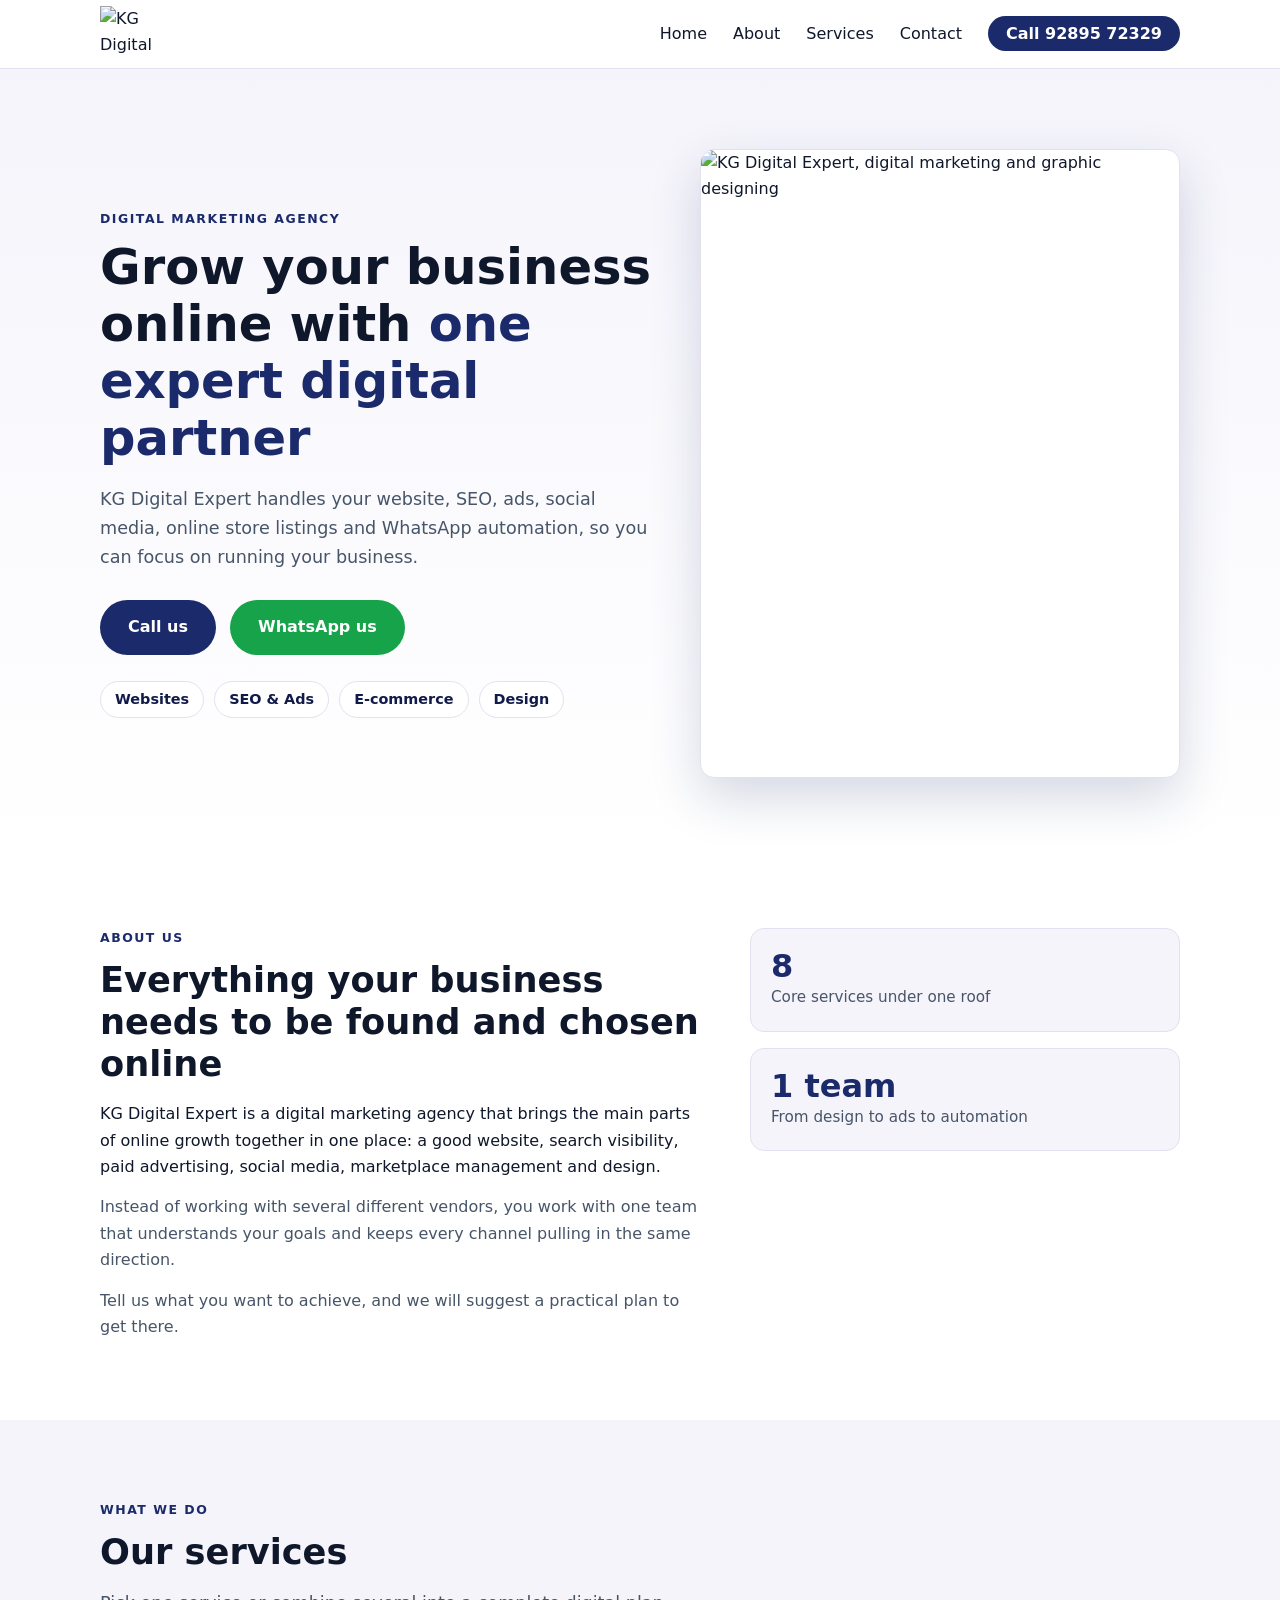
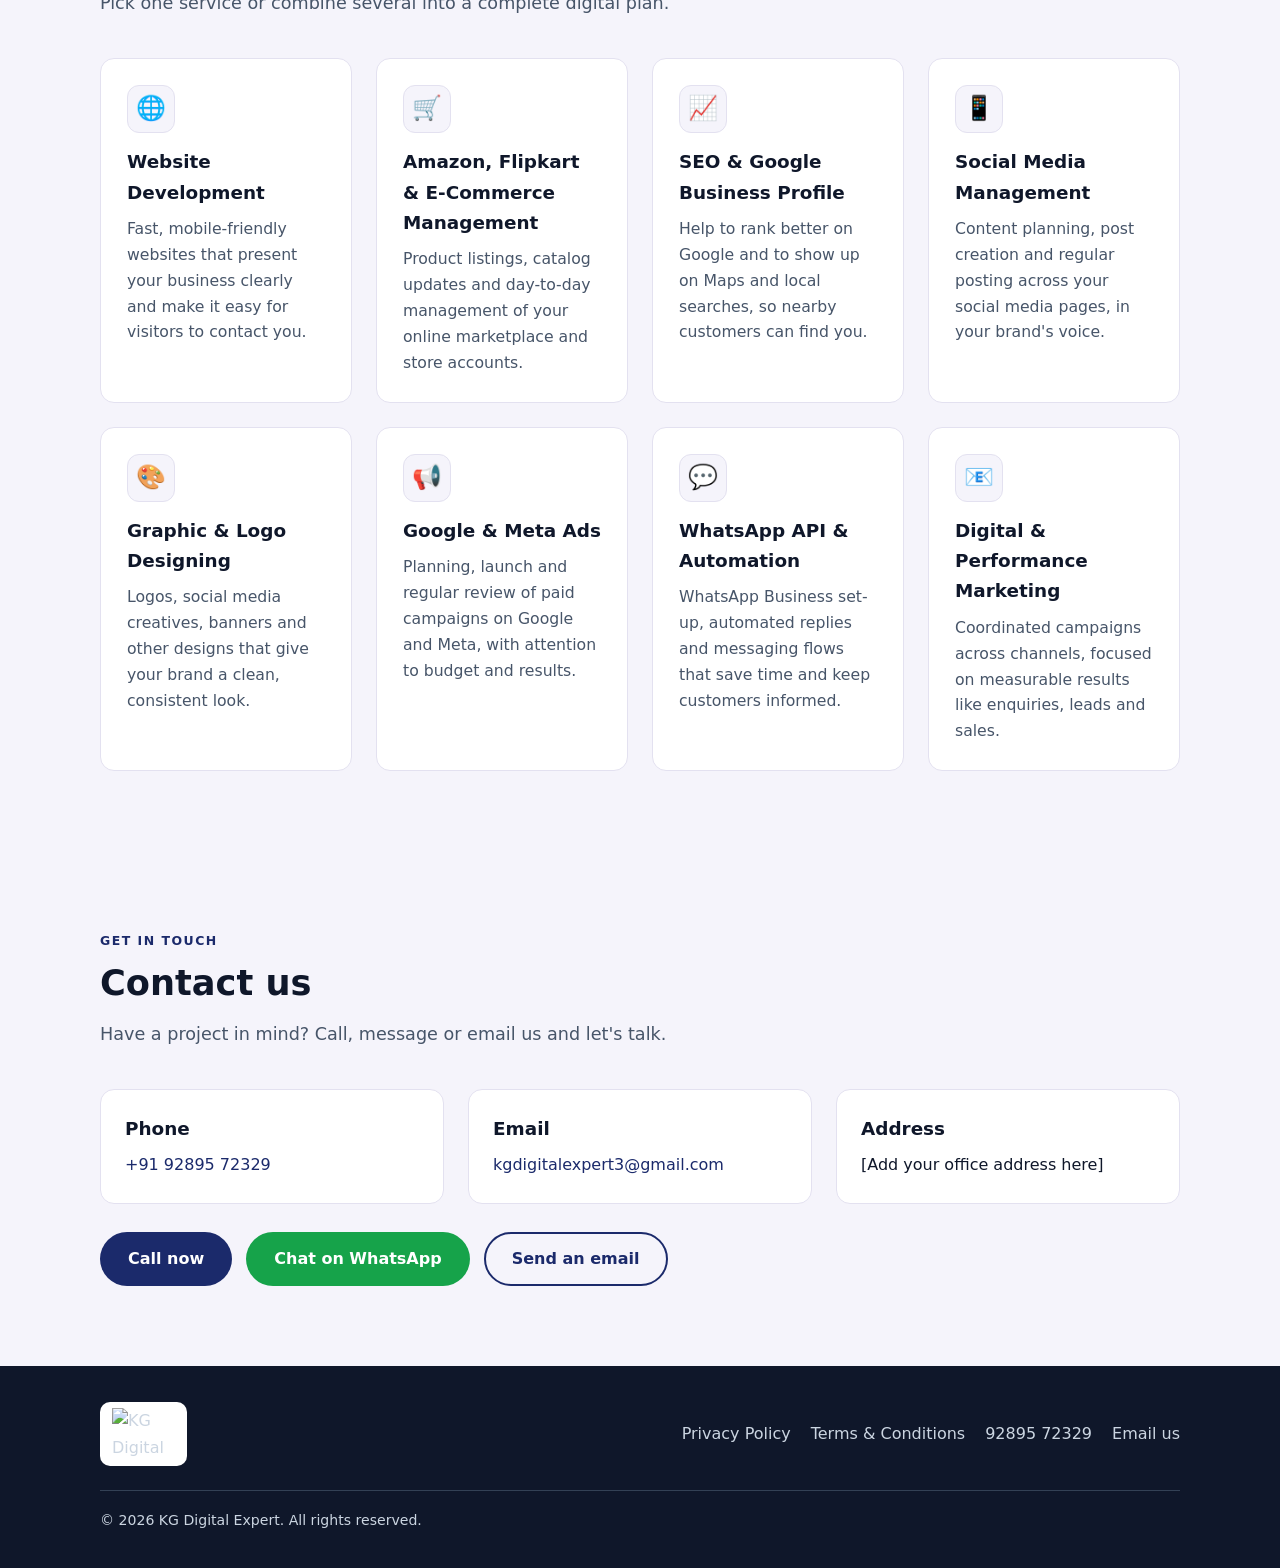
==== index.html @ b7b252a4 "Add files via upload" ====
<!DOCTYPE html>
<html lang="en">
<head>
  <meta charset="utf-8">
  <meta name="viewport" content="width=device-width, initial-scale=1">
  <title>KG Digital Expert | Digital Marketing Agency</title>
  <meta name="description" content="KG Digital Expert is a digital marketing agency offering website development, SEO, social media, Google and Meta Ads, e-commerce management, graphic design and WhatsApp automation.">
  <meta property="og:title" content="KG Digital Expert | Digital Marketing Agency">
  <meta property="og:description" content="Website development, SEO, ads, social media, e-commerce management and more, all under one roof.">
  <meta property="og:type" content="website">
  <meta property="og:image" content="assets/logo.jpg">
  <link rel="icon" type="image/png" href="assets/favicon.png">
  <link rel="stylesheet" href="styles.css">
</head>
<body id="top">
  <a class="skip-link" href="#main">Skip to main content</a>

  <header class="site-header">
    <div class="container nav-wrap">
      <a class="brand" href="index.html"><img src="assets/logo.svg" alt="KG Digital Expert" width="763" height="629"></a>
      <button class="menu-toggle" type="button" aria-label="Toggle menu" aria-expanded="false" aria-controls="site-nav">Menu</button>
      <nav class="nav" id="site-nav" aria-label="Main">
        <ul class="nav-list">
          <li><a href="#top">Home</a></li>
          <li><a href="#about">About</a></li>
          <li><a href="#services">Services</a></li>
          <li><a href="#contact">Contact</a></li>
          <li><a class="nav-call" href="tel:+919289572329">Call 92895 72329</a></li>
        </ul>
      </nav>
    </div>
  </header>

  <main id="main">
    <section class="hero">
      <div class="container hero-grid">
        <div>
          <p class="eyebrow">Digital marketing agency</p>
          <h1>Grow your business online with <em>one expert digital partner</em></h1>
          <p class="lead">KG Digital Expert handles your website, SEO, ads, social media, online store listings and WhatsApp automation, so you can focus on running your business.</p>
          <div class="hero-actions">
            <a class="btn btn-primary" href="tel:+919289572329">Call us</a>
            <a class="btn btn-whatsapp" href="https://wa.me/919289572329?text=Hello%20KG%20Digital%20Expert%2C%20I%20would%20like%20to%20know%20more%20about%20your%20services." target="_blank" rel="noopener">WhatsApp us</a>
          </div>
          <ul class="badges">
            <li>Websites</li>
            <li>SEO &amp; Ads</li>
            <li>E-commerce</li>
            <li>Design</li>
          </ul>
        </div>
        <div class="hero-img">
          <img src="assets/logo.jpg" alt="KG Digital Expert, digital marketing and graphic designing" width="763" height="629">
        </div>
      </div>
    </section>

    <section id="about">
      <div class="container about-grid">
        <div>
          <p class="eyebrow">About us</p>
          <h2>Everything your business needs to be found and chosen online</h2>
          <p>KG Digital Expert is a digital marketing agency that brings the main parts of online growth together in one place: a good website, search visibility, paid advertising, social media, marketplace management and design.</p>
          <p>Instead of working with several different vendors, you work with one team that understands your goals and keeps every channel pulling in the same direction.</p>
          <p>Tell us what you want to achieve, and we will suggest a practical plan to get there.</p>
        </div>
        <div class="stats">
          <div class="stat"><strong>8</strong><span>Core services under one roof</span></div>
          <div class="stat"><strong>1 team</strong><span>From design to ads to automation</span></div>
        </div>
      </div>
    </section>

    <section id="services" class="products">
      <div class="container">
        <div class="section-head">
          <p class="eyebrow">What we do</p>
          <h2>Our services</h2>
          <p class="lead">Pick one service or combine several into a complete digital plan.</p>
        </div>
        <div class="cards">
          <article class="card"><div class="card-icon" aria-hidden="true">🌐</div><h3>Website Development</h3><p>Fast, mobile-friendly websites that present your business clearly and make it easy for visitors to contact you.</p></article>
          <article class="card"><div class="card-icon" aria-hidden="true">🛒</div><h3>Amazon, Flipkart &amp; E-Commerce Management</h3><p>Product listings, catalog updates and day-to-day management of your online marketplace and store accounts.</p></article>
          <article class="card"><div class="card-icon" aria-hidden="true">📈</div><h3>SEO &amp; Google Business Profile</h3><p>Help to rank better on Google and to show up on Maps and local searches, so nearby customers can find you.</p></article>
          <article class="card"><div class="card-icon" aria-hidden="true">📱</div><h3>Social Media Management</h3><p>Content planning, post creation and regular posting across your social media pages, in your brand's voice.</p></article>
          <article class="card"><div class="card-icon" aria-hidden="true">🎨</div><h3>Graphic &amp; Logo Designing</h3><p>Logos, social media creatives, banners and other designs that give your brand a clean, consistent look.</p></article>
          <article class="card"><div class="card-icon" aria-hidden="true">📢</div><h3>Google &amp; Meta Ads</h3><p>Planning, launch and regular review of paid campaigns on Google and Meta, with attention to budget and results.</p></article>
          <article class="card"><div class="card-icon" aria-hidden="true">💬</div><h3>WhatsApp API &amp; Automation</h3><p>WhatsApp Business set-up, automated replies and messaging flows that save time and keep customers informed.</p></article>
          <article class="card"><div class="card-icon" aria-hidden="true">📧</div><h3>Digital &amp; Performance Marketing</h3><p>Coordinated campaigns across channels, focused on measurable results like enquiries, leads and sales.</p></article>
        </div>
      </div>
    </section>

    <section id="contact" class="contact">
      <div class="container">
        <div class="section-head">
          <p class="eyebrow">Get in touch</p>
          <h2>Contact us</h2>
          <p class="lead">Have a project in mind? Call, message or email us and let's talk.</p>
        </div>
        <div class="contact-grid">
          <div class="contact-box"><h3>Phone</h3><p><a href="tel:+919289572329">+91 92895 72329</a></p></div>
          <div class="contact-box"><h3>Email</h3><p><a href="mailto:kgdigitalexpert3@gmail.com">kgdigitalexpert3@gmail.com</a></p></div>
          <div class="contact-box"><h3>Address</h3><p>[Add your office address here]</p></div>
        </div>
        <div class="contact-actions">
          <a class="btn btn-primary" href="tel:+919289572329">Call now</a>
          <a class="btn btn-whatsapp" href="https://wa.me/919289572329?text=Hello%20KG%20Digital%20Expert%2C%20I%20would%20like%20to%20know%20more%20about%20your%20services." target="_blank" rel="noopener">Chat on WhatsApp</a>
          <a class="btn btn-outline" href="mailto:kgdigitalexpert3@gmail.com">Send an email</a>
        </div>
      </div>
    </section>
  </main>

  <a class="float-call" href="tel:+919289572329" aria-label="Call KG Digital Expert">Call now</a>

  <footer class="site-footer">
    <div class="container">
      <div class="footer-top">
        <div class="footer-brand"><img src="assets/logo.svg" alt="KG Digital Expert" width="763" height="629"></div>
        <ul class="footer-links">
          <li><a href="privacy.html">Privacy Policy</a></li>
          <li><a href="terms.html">Terms &amp; Conditions</a></li>
          <li><a href="tel:+919289572329">92895 72329</a></li>
          <li><a href="mailto:kgdigitalexpert3@gmail.com">Email us</a></li>
        </ul>
      </div>
      <p class="copy">&copy; <span id="year">2026</span> KG Digital Expert. All rights reserved.</p>
    </div>
  </footer>

  <script>
    (function () {
      var toggle = document.querySelector('.menu-toggle');
      var nav = document.getElementById('site-nav');
      toggle.addEventListener('click', function () {
        var open = nav.classList.toggle('open');
        toggle.setAttribute('aria-expanded', open ? 'true' : 'false');
      });
      nav.querySelectorAll('a').forEach(function (a) {
        a.addEventListener('click', function () {
          nav.classList.remove('open');
          toggle.setAttribute('aria-expanded', 'false');
        });
      });
      document.getElementById('year').textContent = new Date().getFullYear();
    })();
  </script>
</body>
</html>
---- styles.css ----
:root {
  --primary: #1b2a6b;
  --primary-dark: #111b4a;
  --accent: #f26a21;
  --whatsapp: #16a34a;
  --ink: #0f172a;
  --muted: #475569;
  --bg: #ffffff;
  --bg-soft: #f5f4fb;
  --border: #e3e1f0;
  --radius: 14px;
  --max: 1120px;
}

* { box-sizing: border-box; margin: 0; padding: 0; }
html { scroll-behavior: smooth; scroll-padding-top: 80px; }
body {
  font-family: system-ui, -apple-system, "Segoe UI", Roboto, Arial, sans-serif;
  color: var(--ink);
  background: var(--bg);
  line-height: 1.65;
}
img { max-width: 100%; display: block; }
a { color: var(--primary); text-decoration: none; }
a:hover { text-decoration: underline; }
.container { width: 100%; max-width: var(--max); margin: 0 auto; padding: 0 20px; }

.skip-link {
  position: absolute; left: -999px; top: 8px;
  background: var(--primary); color: #fff; padding: 8px 14px; border-radius: 8px; z-index: 200;
}
.skip-link:focus { left: 8px; text-decoration: none; }

/* Header */
.site-header {
  position: sticky; top: 0; z-index: 100;
  background: rgba(255,255,255,.96); backdrop-filter: blur(8px);
  border-bottom: 1px solid var(--border);
}
.nav-wrap { display: flex; align-items: center; justify-content: space-between; min-height: 68px; }
.brand { display: flex; align-items: center; gap: 12px; color: var(--ink); }
.brand:hover { text-decoration: none; }
.brand img { height: 56px; width: auto; }
.brand-text { display: flex; flex-direction: column; line-height: 1.2; }
.brand-name { font-weight: 800; font-size: 1.1rem; letter-spacing: .01em; }
.brand-tag { font-size: .75rem; color: var(--muted); }

.nav-list { display: flex; gap: 26px; list-style: none; align-items: center; }
.nav-list a { color: var(--ink); font-weight: 500; }
.nav-list a:hover { color: var(--primary); text-decoration: none; }
.nav-list .nav-call { background: var(--primary); color: #fff; padding: 8px 18px; border-radius: 999px; font-weight: 600; }
.nav-list .nav-call:hover { background: var(--primary-dark); color: #fff; }

.menu-toggle {
  display: none; background: none; border: 1px solid var(--border);
  border-radius: 10px; padding: 8px 12px; font-size: 1rem; cursor: pointer; color: var(--ink);
}

/* Buttons */
.btn {
  display: inline-block; padding: 12px 26px; border-radius: 999px;
  font-weight: 600; border: 2px solid transparent; cursor: pointer; transition: .2s; font-size: 1rem;
}
.btn:hover { text-decoration: none; transform: translateY(-1px); }
.btn-primary { background: var(--primary); color: #fff; }
.btn-primary:hover { background: var(--primary-dark); }
.btn-outline { border-color: var(--primary); color: var(--primary); background: transparent; }
.btn-outline:hover { background: var(--primary); color: #fff; }
.btn-whatsapp { background: var(--whatsapp); color: #fff; }
.btn-whatsapp:hover { background: #15803d; }

/* Sections */
section { padding: 80px 0; }
.eyebrow {
  text-transform: uppercase; letter-spacing: .12em; font-size: .78rem;
  font-weight: 700; color: var(--primary); margin-bottom: 10px;
}
h1 { font-size: clamp(2rem, 5vw, 3.1rem); line-height: 1.15; margin-bottom: 18px; }
h1 em { font-style: normal; color: var(--primary); }
h2 { font-size: clamp(1.6rem, 3.5vw, 2.2rem); line-height: 1.2; margin-bottom: 16px; }
h3 { font-size: 1.15rem; margin-bottom: 8px; }
.lead { color: var(--muted); font-size: 1.1rem; max-width: 640px; }
.section-head { margin-bottom: 40px; }

/* Hero */
.hero { background: linear-gradient(180deg, var(--bg-soft), #fff); padding: 80px 0 70px; }
.hero-grid { display: grid; grid-template-columns: 1.1fr .9fr; gap: 48px; align-items: center; }
.hero-actions { display: flex; flex-wrap: wrap; gap: 14px; margin-top: 28px; }
.badges { display: flex; flex-wrap: wrap; gap: 10px; margin-top: 26px; list-style: none; }
.badges li {
  background: #fff; border-left: 3px solid var(--accent); border: 1px solid var(--border); border-radius: 999px;
  padding: 6px 14px; font-size: .9rem; font-weight: 600; color: var(--primary-dark);
}
.hero-img img {
  border-radius: var(--radius); box-shadow: 0 20px 50px rgba(27,42,107,.18);
  width: 100%; max-width: 480px; margin: 0 auto; background: #fff; border: 1px solid var(--border);
}

/* About */
.about-grid { display: grid; grid-template-columns: 1.4fr 1fr; gap: 48px; align-items: start; }
.about-grid p + p { margin-top: 14px; color: var(--muted); }
.stats { display: grid; gap: 16px; }
.stat {
  background: var(--bg-soft); border: 1px solid var(--border);
  border-radius: var(--radius); padding: 20px;
}
.stat strong { display: block; font-size: 2rem; color: var(--primary); line-height: 1.1; }
.stat span { color: var(--muted); font-size: .95rem; }

/* Products */
.products { background: var(--bg-soft); }
.product-cards { display: grid; grid-template-columns: repeat(auto-fit, minmax(240px, 1fr)); gap: 24px; }
.product-card {
  background: #fff; border: 1px solid var(--border); border-radius: var(--radius);
  overflow: hidden; display: flex; flex-direction: column; transition: .2s;
}
.product-card:hover { box-shadow: 0 12px 30px rgba(27,42,107,.14); transform: translateY(-3px); }
.product-card img { width: 100%; aspect-ratio: 4 / 5; object-fit: cover; }
.product-body { padding: 18px 20px 22px; display: flex; flex-direction: column; gap: 6px; flex: 1; }
.product-body p { color: var(--muted); font-size: .95rem; flex: 1; }
.product-body .btn { margin-top: 10px; text-align: center; padding: 10px 18px; }

/* Services */
.cards { display: grid; grid-template-columns: repeat(auto-fit, minmax(250px, 1fr)); gap: 24px; }
.card {
  background: #fff; border: 1px solid var(--border); border-radius: var(--radius);
  padding: 26px; transition: .2s;
}
.card:hover { box-shadow: 0 12px 30px rgba(27,42,107,.12); transform: translateY(-3px); }
.card p { color: var(--muted); font-size: .98rem; }
.card-icon {
  width: 48px; height: 48px; border-radius: 12px; background: var(--bg-soft);
  border: 1px solid var(--border); display: grid; place-items: center; font-size: 1.5rem; margin-bottom: 14px;
}

/* Contact */
.contact { background: var(--bg-soft); }
.contact-grid { display: grid; grid-template-columns: repeat(auto-fit, minmax(240px, 1fr)); gap: 24px; }
.contact-box { background: #fff; border: 1px solid var(--border); border-radius: var(--radius); padding: 24px; }
.contact-box p, .contact-box a { word-break: break-word; }
.contact-actions { display: flex; flex-wrap: wrap; gap: 14px; margin-top: 28px; }

/* Footer */
.site-footer { background: var(--ink); color: #cbd5e1; padding: 36px 0; }
.footer-top { display: flex; flex-wrap: wrap; gap: 20px; justify-content: space-between; align-items: center; }
.footer-brand img { height: 64px; width: auto; background: #fff; border-radius: 10px; padding: 6px 12px; }
.footer-links { display: flex; flex-wrap: wrap; gap: 20px; list-style: none; }
.footer-links a { color: #cbd5e1; }
.copy { margin-top: 24px; padding-top: 18px; border-top: 1px solid #334155; font-size: .88rem; }

/* Floating call button (mobile) */
.float-call {
  display: none; position: fixed; right: 16px; bottom: 16px; z-index: 150;
  background: var(--whatsapp); color: #fff; padding: 12px 20px; border-radius: 999px;
  font-weight: 700; box-shadow: 0 8px 20px rgba(0,0,0,.25);
}
.float-call:hover { text-decoration: none; background: #15803d; }

/* Legal pages */
.legal { padding: 60px 0 80px; }
.legal .container { max-width: 800px; }
.legal h1 { font-size: 2.2rem; }
.legal h2 { font-size: 1.3rem; margin-top: 32px; }
.legal p, .legal li { color: var(--muted); margin-top: 10px; }
.legal ul { margin-left: 22px; }
.updated { color: var(--muted); font-size: .9rem; }

/* Responsive */
@media (max-width: 860px) {
  .hero-grid, .about-grid { grid-template-columns: 1fr; }
  section { padding: 56px 0; }
  .menu-toggle { display: block; }
  .nav { display: none; position: absolute; top: 68px; left: 0; right: 0; background: #fff; border-bottom: 1px solid var(--border); }
  .nav.open { display: block; }
  .nav-list { flex-direction: column; align-items: stretch; gap: 0; padding: 8px 20px 16px; }
  .nav-list a { display: block; padding: 12px 0; }
  .nav-list .nav-call { text-align: center; margin-top: 8px; }
  .float-call { display: block; }
}
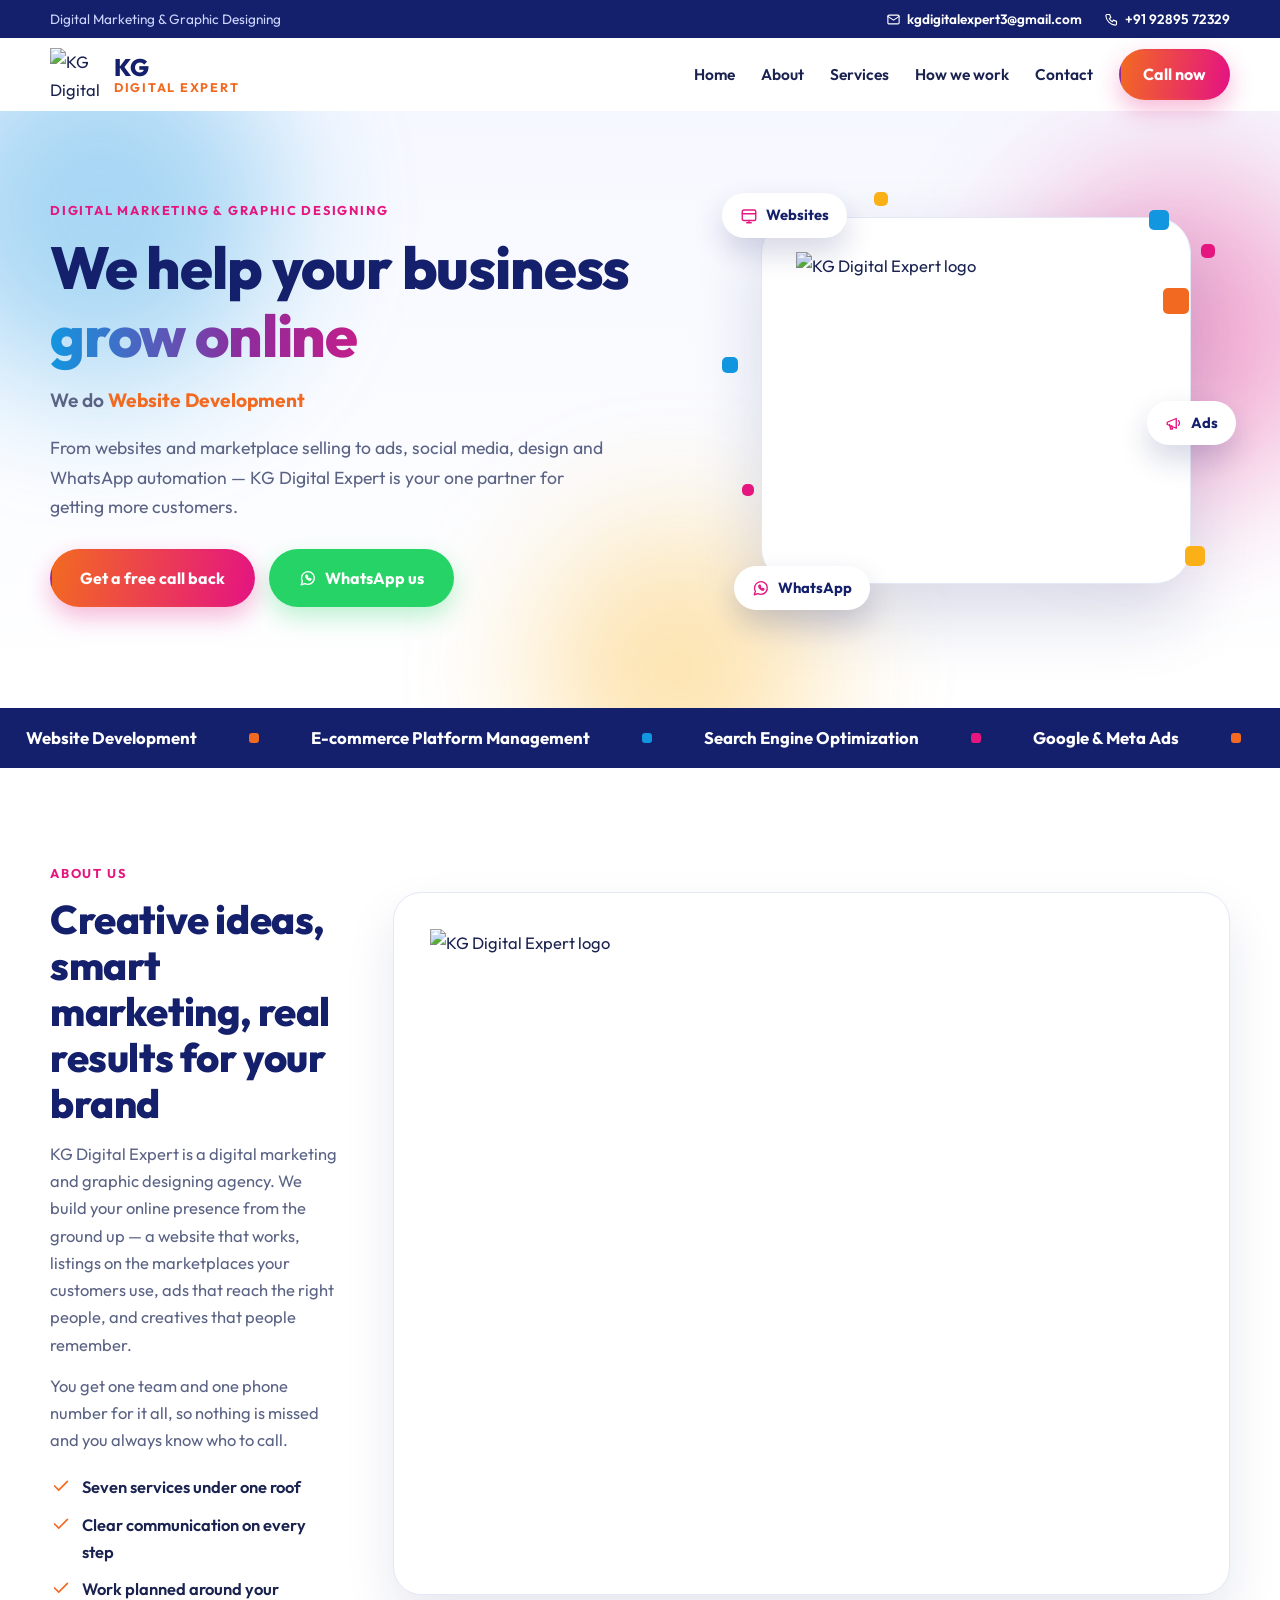
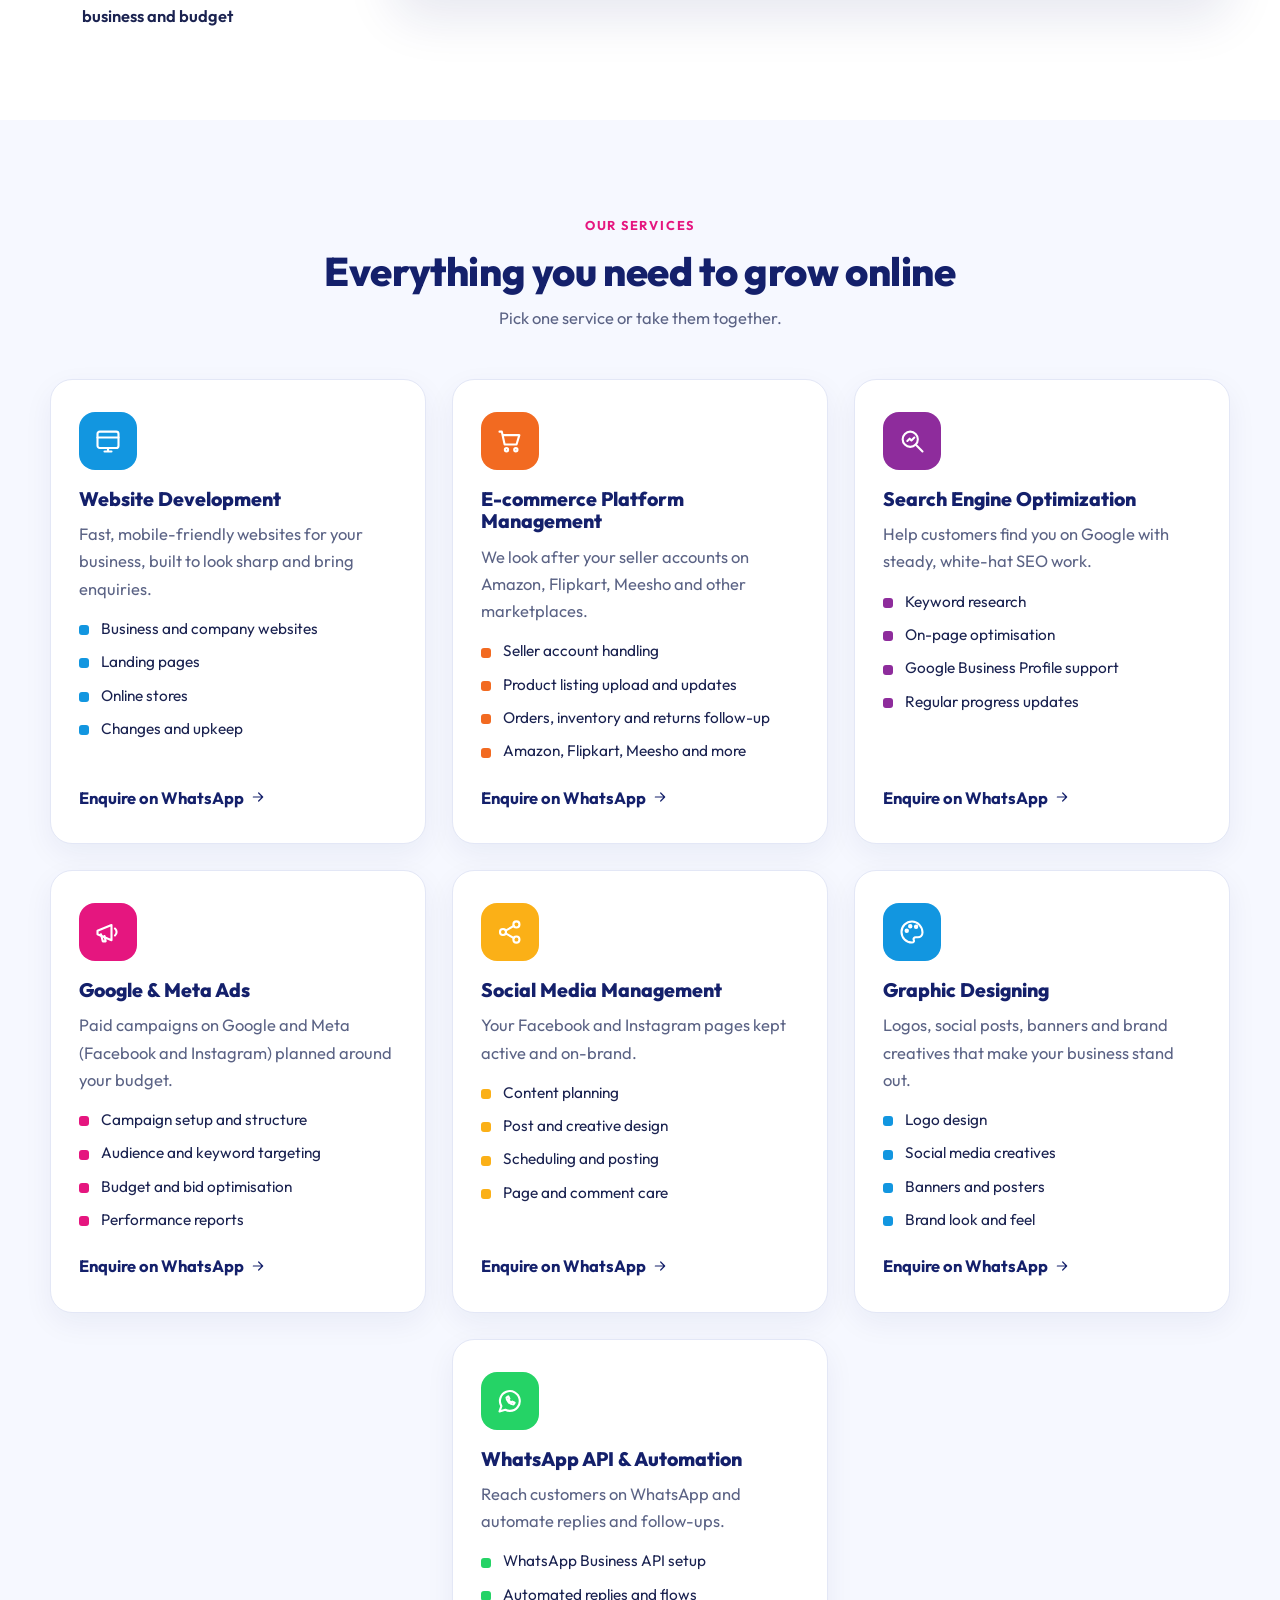
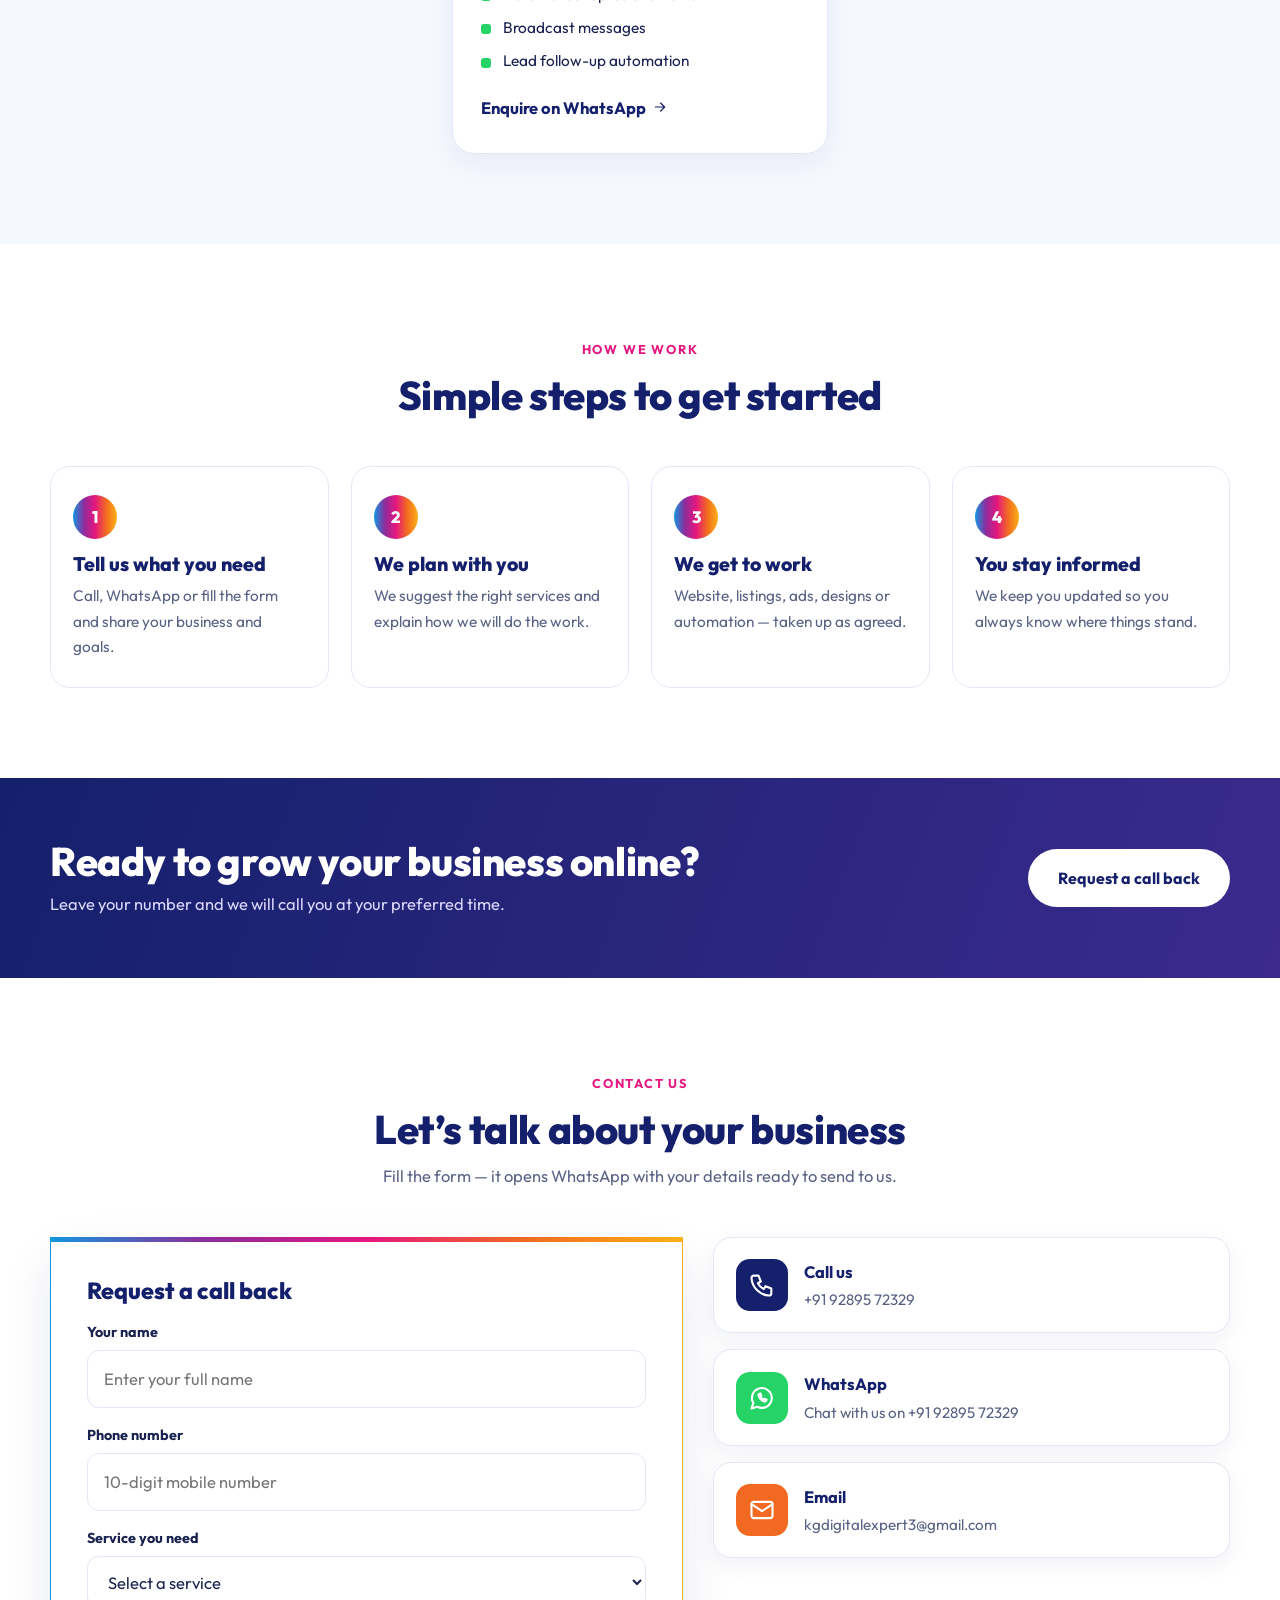
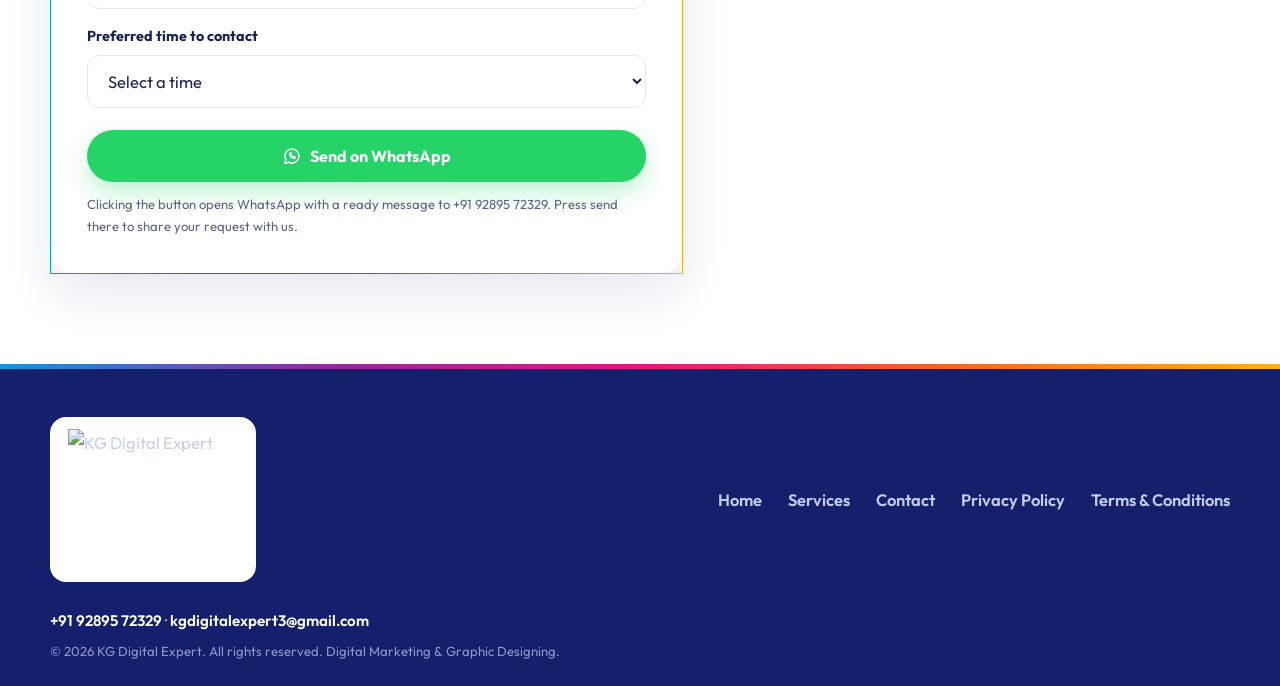
==== commit e2c2a6aa: "Add files via upload" ====
--- a/index.html
+++ b/index.html
@@ -3,148 +3,251 @@
 <head>
   <meta charset="utf-8">
   <meta name="viewport" content="width=device-width, initial-scale=1">
-  <title>KG Digital Expert | Digital Marketing Agency</title>
-  <meta name="description" content="KG Digital Expert is a digital marketing agency offering website development, SEO, social media, Google and Meta Ads, e-commerce management, graphic design and WhatsApp automation.">
-  <meta property="og:title" content="KG Digital Expert | Digital Marketing Agency">
-  <meta property="og:description" content="Website development, SEO, ads, social media, e-commerce management and more, all under one roof.">
-  <meta property="og:type" content="website">
+  <title>KG Digital Expert | Digital Marketing &amp; Graphic Designing</title>
+  <meta name="description" content="KG Digital Expert: website development, e-commerce platform management, SEO, Google and Meta ads, social media management, graphic designing and WhatsApp API automation. Call +91 92895 72329.">
+  <meta name="theme-color" content="#14206b">
+  <link rel="icon" type="image/png" href="assets/favicon.png">
+  <link rel="preconnect" href="https://fonts.googleapis.com">
+  <link rel="preconnect" href="https://fonts.gstatic.com" crossorigin>
+  <link rel="stylesheet" href="https://fonts.googleapis.com/css2?family=Outfit:wght@400;500;600;700;800&amp;display=swap">
+  <link rel="stylesheet" href="styles.css">
+  <meta property="og:title" content="KG Digital Expert - Digital Marketing &amp; Graphic Designing">
+  <meta property="og:description" content="Websites, marketplace management, SEO, ads, social media, design and WhatsApp automation.">
   <meta property="og:image" content="assets/logo.jpg">
-  <link rel="icon" type="image/png" href="assets/favicon.png">
-  <link rel="stylesheet" href="styles.css">
 </head>
-<body id="top">
-  <a class="skip-link" href="#main">Skip to main content</a>
-
-  <header class="site-header">
+<body>
+  <div class="progress" id="progress"></div>
+  <div class="topbar">
+    <div class="container topbar-in">
+      <span>Digital Marketing &amp; Graphic Designing</span>
+      <span class="tb-links"><a href="mailto:kgdigitalexpert3@gmail.com"><svg viewBox="0 0 24 24" width="15" height="15" fill="none" stroke="currentColor" stroke-width="1.8" stroke-linecap="round" stroke-linejoin="round" aria-hidden="true"><rect x="3" y="5" width="18" height="14" rx="2"/><path d="M3 7l9 6 9-6"/></svg> kgdigitalexpert3@gmail.com</a><a href="tel:+919289572329"><svg viewBox="0 0 24 24" width="15" height="15" fill="none" stroke="currentColor" stroke-width="1.8" stroke-linecap="round" stroke-linejoin="round" aria-hidden="true"><path d="M5 4h4l2 5-2.5 1.5a11 11 0 005 5L15 13l5 2v4a2 2 0 01-2 2A16 16 0 013 6a2 2 0 012-2z"/></svg> +91 92895 72329</a></span>
+    </div>
+  </div>
+  <header class="site-header" id="siteHeader">
     <div class="container nav-wrap">
-      <a class="brand" href="index.html"><img src="assets/logo.svg" alt="KG Digital Expert" width="763" height="629"></a>
-      <button class="menu-toggle" type="button" aria-label="Toggle menu" aria-expanded="false" aria-controls="site-nav">Menu</button>
-      <nav class="nav" id="site-nav" aria-label="Main">
-        <ul class="nav-list">
-          <li><a href="#top">Home</a></li>
-          <li><a href="#about">About</a></li>
-          <li><a href="#services">Services</a></li>
-          <li><a href="#contact">Contact</a></li>
-          <li><a class="nav-call" href="tel:+919289572329">Call 92895 72329</a></li>
+      <a class="brand" href="index.html"><img src="assets/favicon.png" alt="KG Digital Expert logo" width="52" height="52"><span class="brand-text"><span class="brand-name">KG</span><span class="brand-tag">Digital Expert</span></span></a>
+      <button class="menu-btn" id="menuBtn" aria-expanded="false" aria-controls="nav">Menu</button>
+      <nav id="nav" class="nav">
+        <a href="#home">Home</a><a href="#about">About</a><a href="#services">Services</a><a href="#process">How we work</a><a href="#contact">Contact</a>
+        <a class="btn btn-primary nav-cta" href="tel:+919289572329">Call now</a>
+      </nav>
+    </div>
+  </header>
+
+  <main>
+  <section class="hero" id="home">
+    <div class="blob b1"></div><div class="blob b2"></div><div class="blob b3"></div>
+    <div class="container hero-grid">
+      <div class="hero-copy">
+        <span class="eyebrow anim-in" style="--d:0s">Digital Marketing &amp; Graphic Designing</span>
+        <h1 class="anim-in" style="--d:.1s">We help your business <span class="grad">grow online</span></h1>
+        <p class="rot anim-in" style="--d:.2s">We do <b id="rot">Website Development</b></p>
+        <p class="lead anim-in" style="--d:.3s">From websites and marketplace selling to ads, social media, design and WhatsApp automation &mdash; KG Digital Expert is your one partner for getting more customers.</p>
+        <div class="hero-actions anim-in" style="--d:.4s">
+          <a class="btn btn-primary" href="#contact">Get a free call back</a>
+          <a class="btn btn-whatsapp" href="https://wa.me/919289572329?text=Hi%20KG%20Digital%20Expert%2C%20I%20want%20to%20know%20more%20about%20your%20services." target="_blank" rel="noopener"><svg viewBox="0 0 24 24" width="18" height="18" fill="none" stroke="currentColor" stroke-width="1.8" stroke-linecap="round" stroke-linejoin="round" aria-hidden="true"><path d="M3 21l1.6-4.6A8.5 8.5 0 1112 20.5a8.4 8.4 0 01-4-1z"/><path d="M9 9c0 3 3 6 6 6l1-1.5-2-1-1 .8c-1-.5-1.8-1.3-2.3-2.3l.8-1-1-2z"/></svg> WhatsApp us</a>
+        </div>
+      </div>
+      <div class="hero-visual anim-in" style="--d:.25s">
+        <div class="hv-card" id="tilt"><img src="assets/logo.svg" alt="KG Digital Expert logo" width="763" height="629"></div>
+        <i class="px p1"></i><i class="px p2"></i><i class="px p3"></i><i class="px p4"></i><i class="px p5"></i><i class="px p6"></i><i class="px p7"></i><i class="px p8"></i>
+        <span class="chip c1"><svg viewBox="0 0 24 24" width="18" height="18" fill="none" stroke="currentColor" stroke-width="1.8" stroke-linecap="round" stroke-linejoin="round" aria-hidden="true"><rect x="3" y="4" width="18" height="14" rx="2"/><path d="M3 9h18M9 21h6M12 18v3"/></svg>Websites</span>
+        <span class="chip c2"><svg viewBox="0 0 24 24" width="18" height="18" fill="none" stroke="currentColor" stroke-width="1.8" stroke-linecap="round" stroke-linejoin="round" aria-hidden="true"><path d="M3 11v3l12 5V6L3 11z"/><path d="M18 9a4 4 0 010 6M6 14l1.5 6h2.5l-1-4.5"/></svg>Ads</span>
+        <span class="chip c3"><svg viewBox="0 0 24 24" width="18" height="18" fill="none" stroke="currentColor" stroke-width="1.8" stroke-linecap="round" stroke-linejoin="round" aria-hidden="true"><path d="M3 21l1.6-4.6A8.5 8.5 0 1112 20.5a8.4 8.4 0 01-4-1z"/><path d="M9 9c0 3 3 6 6 6l1-1.5-2-1-1 .8c-1-.5-1.8-1.3-2.3-2.3l.8-1-1-2z"/></svg>WhatsApp</span>
+      </div>
+    </div>
+  </section>
+
+  <div class="marquee" aria-hidden="true"><div class="marquee-track"><span>Website Development</span><span>E-commerce Platform Management</span><span>Search Engine Optimization</span><span>Google &amp; Meta Ads</span><span>Social Media Management</span><span>Graphic Designing</span><span>WhatsApp API &amp; Automation</span><span>Website Development</span><span>E-commerce Platform Management</span><span>Search Engine Optimization</span><span>Google &amp; Meta Ads</span><span>Social Media Management</span><span>Graphic Designing</span><span>WhatsApp API &amp; Automation</span></div></div>
+
+  <section class="section" id="about">
+    <div class="container about-grid">
+      <div class="about-text reveal">
+        <span class="eyebrow">About us</span>
+        <h2>Creative ideas, smart marketing, real results for your brand</h2>
+        <p>KG Digital Expert is a digital marketing and graphic designing agency. We build your online presence from the ground up &mdash; a website that works, listings on the marketplaces your customers use, ads that reach the right people, and creatives that people remember.</p>
+        <p>You get one team and one phone number for it all, so nothing is missed and you always know who to call.</p>
+        <ul class="ticks">
+          <li><svg viewBox="0 0 24 24" width="22" height="22" fill="none" stroke="currentColor" stroke-width="1.8" stroke-linecap="round" stroke-linejoin="round" aria-hidden="true"><path d="M5 12l4.5 4.5L19 7"/></svg>Seven services under one roof</li>
+          <li><svg viewBox="0 0 24 24" width="22" height="22" fill="none" stroke="currentColor" stroke-width="1.8" stroke-linecap="round" stroke-linejoin="round" aria-hidden="true"><path d="M5 12l4.5 4.5L19 7"/></svg>Clear communication on every step</li>
+          <li><svg viewBox="0 0 24 24" width="22" height="22" fill="none" stroke="currentColor" stroke-width="1.8" stroke-linecap="round" stroke-linejoin="round" aria-hidden="true"><path d="M5 12l4.5 4.5L19 7"/></svg>Work planned around your business and budget</li>
         </ul>
-      </nav>
-    </div>
-  </header>
-
-  <main id="main">
-    <section class="hero">
-      <div class="container hero-grid">
-        <div>
-          <p class="eyebrow">Digital marketing agency</p>
-          <h1>Grow your business online with <em>one expert digital partner</em></h1>
-          <p class="lead">KG Digital Expert handles your website, SEO, ads, social media, online store listings and WhatsApp automation, so you can focus on running your business.</p>
-          <div class="hero-actions">
-            <a class="btn btn-primary" href="tel:+919289572329">Call us</a>
-            <a class="btn btn-whatsapp" href="https://wa.me/919289572329?text=Hello%20KG%20Digital%20Expert%2C%20I%20would%20like%20to%20know%20more%20about%20your%20services." target="_blank" rel="noopener">WhatsApp us</a>
-          </div>
-          <ul class="badges">
-            <li>Websites</li>
-            <li>SEO &amp; Ads</li>
-            <li>E-commerce</li>
-            <li>Design</li>
-          </ul>
+      </div>
+      <div class="about-card reveal"><img src="assets/logo.svg" alt="KG Digital Expert logo" width="763" height="629"></div>
+    </div>
+  </section>
+
+  <section class="section tinted" id="services">
+    <div class="container">
+      <div class="section-head reveal"><span class="eyebrow">Our services</span><h2>Everything you need to grow online</h2><p>Pick one service or take them together.</p></div>
+      <div class="cards">
+        <article class="card c-blue reveal">
+          <div class="card-icon"><svg viewBox="0 0 24 24" width="28" height="28" fill="none" stroke="currentColor" stroke-width="1.8" stroke-linecap="round" stroke-linejoin="round" aria-hidden="true"><rect x="3" y="4" width="18" height="14" rx="2"/><path d="M3 9h18M9 21h6M12 18v3"/></svg></div>
+          <h3>Website Development</h3>
+          <p>Fast, mobile-friendly websites for your business, built to look sharp and bring enquiries.</p>
+          <ul class="mini"><li>Business and company websites</li><li>Landing pages</li><li>Online stores</li><li>Changes and upkeep</li></ul>
+          <a class="card-link" href="https://wa.me/919289572329?text=Hi%20KG%20Digital%20Expert%2C%20I%20want%20to%20know%20about%20Website%20Development." target="_blank" rel="noopener">Enquire on WhatsApp <svg viewBox="0 0 24 24" width="16" height="16" fill="none" stroke="currentColor" stroke-width="1.8" stroke-linecap="round" stroke-linejoin="round" aria-hidden="true"><path d="M5 12h14M13 6l6 6-6 6"/></svg></a>
+        </article>
+        <article class="card c-orange reveal">
+          <div class="card-icon"><svg viewBox="0 0 24 24" width="28" height="28" fill="none" stroke="currentColor" stroke-width="1.8" stroke-linecap="round" stroke-linejoin="round" aria-hidden="true"><path d="M3 4h2l2.4 11h10.2L20 7H6.2"/><circle cx="9" cy="19.5" r="1.4"/><circle cx="17" cy="19.5" r="1.4"/></svg></div>
+          <h3>E-commerce Platform Management</h3>
+          <p>We look after your seller accounts on Amazon, Flipkart, Meesho and other marketplaces.</p>
+          <ul class="mini"><li>Seller account handling</li><li>Product listing upload and updates</li><li>Orders, inventory and returns follow-up</li><li>Amazon, Flipkart, Meesho and more</li></ul>
+          <a class="card-link" href="https://wa.me/919289572329?text=Hi%20KG%20Digital%20Expert%2C%20I%20want%20to%20know%20about%20E-commerce%20Platform%20Management." target="_blank" rel="noopener">Enquire on WhatsApp <svg viewBox="0 0 24 24" width="16" height="16" fill="none" stroke="currentColor" stroke-width="1.8" stroke-linecap="round" stroke-linejoin="round" aria-hidden="true"><path d="M5 12h14M13 6l6 6-6 6"/></svg></a>
+        </article>
+        <article class="card c-purple reveal">
+          <div class="card-icon"><svg viewBox="0 0 24 24" width="28" height="28" fill="none" stroke="currentColor" stroke-width="1.8" stroke-linecap="round" stroke-linejoin="round" aria-hidden="true"><circle cx="10.5" cy="10.5" r="6.5"/><path d="M15.5 15.5L21 21M8 12l2-2 1.5 1.5L14 9"/></svg></div>
+          <h3>Search Engine Optimization</h3>
+          <p>Help customers find you on Google with steady, white-hat SEO work.</p>
+          <ul class="mini"><li>Keyword research</li><li>On-page optimisation</li><li>Google Business Profile support</li><li>Regular progress updates</li></ul>
+          <a class="card-link" href="https://wa.me/919289572329?text=Hi%20KG%20Digital%20Expert%2C%20I%20want%20to%20know%20about%20Search%20Engine%20Optimization." target="_blank" rel="noopener">Enquire on WhatsApp <svg viewBox="0 0 24 24" width="16" height="16" fill="none" stroke="currentColor" stroke-width="1.8" stroke-linecap="round" stroke-linejoin="round" aria-hidden="true"><path d="M5 12h14M13 6l6 6-6 6"/></svg></a>
+        </article>
+        <article class="card c-pink reveal">
+          <div class="card-icon"><svg viewBox="0 0 24 24" width="28" height="28" fill="none" stroke="currentColor" stroke-width="1.8" stroke-linecap="round" stroke-linejoin="round" aria-hidden="true"><path d="M3 11v3l12 5V6L3 11z"/><path d="M18 9a4 4 0 010 6M6 14l1.5 6h2.5l-1-4.5"/></svg></div>
+          <h3>Google &amp; Meta Ads</h3>
+          <p>Paid campaigns on Google and Meta (Facebook and Instagram) planned around your budget.</p>
+          <ul class="mini"><li>Campaign setup and structure</li><li>Audience and keyword targeting</li><li>Budget and bid optimisation</li><li>Performance reports</li></ul>
+          <a class="card-link" href="https://wa.me/919289572329?text=Hi%20KG%20Digital%20Expert%2C%20I%20want%20to%20know%20about%20Google%20and%20Meta%20Ads." target="_blank" rel="noopener">Enquire on WhatsApp <svg viewBox="0 0 24 24" width="16" height="16" fill="none" stroke="currentColor" stroke-width="1.8" stroke-linecap="round" stroke-linejoin="round" aria-hidden="true"><path d="M5 12h14M13 6l6 6-6 6"/></svg></a>
+        </article>
+        <article class="card c-yellow reveal">
+          <div class="card-icon"><svg viewBox="0 0 24 24" width="28" height="28" fill="none" stroke="currentColor" stroke-width="1.8" stroke-linecap="round" stroke-linejoin="round" aria-hidden="true"><circle cx="6" cy="12" r="2.6"/><circle cx="17.5" cy="5.5" r="2.6"/><circle cx="17.5" cy="18.5" r="2.6"/><path d="M8.3 10.8l7-4M8.3 13.2l7 4"/></svg></div>
+          <h3>Social Media Management</h3>
+          <p>Your Facebook and Instagram pages kept active and on-brand.</p>
+          <ul class="mini"><li>Content planning</li><li>Post and creative design</li><li>Scheduling and posting</li><li>Page and comment care</li></ul>
+          <a class="card-link" href="https://wa.me/919289572329?text=Hi%20KG%20Digital%20Expert%2C%20I%20want%20to%20know%20about%20Social%20Media%20Management." target="_blank" rel="noopener">Enquire on WhatsApp <svg viewBox="0 0 24 24" width="16" height="16" fill="none" stroke="currentColor" stroke-width="1.8" stroke-linecap="round" stroke-linejoin="round" aria-hidden="true"><path d="M5 12h14M13 6l6 6-6 6"/></svg></a>
+        </article>
+        <article class="card c-blue reveal">
+          <div class="card-icon"><svg viewBox="0 0 24 24" width="28" height="28" fill="none" stroke="currentColor" stroke-width="1.8" stroke-linecap="round" stroke-linejoin="round" aria-hidden="true"><path d="M12 3a9 9 0 100 18c1.4 0 2-1 1.5-2.2-.5-1.2.3-2.3 1.6-2.3H17a4 4 0 004-4c0-5-4-9.5-9-9.5z"/><circle cx="7.5" cy="11" r="1"/><circle cx="10.5" cy="7" r="1"/><circle cx="15.5" cy="7.5" r="1"/></svg></div>
+          <h3>Graphic Designing</h3>
+          <p>Logos, social posts, banners and brand creatives that make your business stand out.</p>
+          <ul class="mini"><li>Logo design</li><li>Social media creatives</li><li>Banners and posters</li><li>Brand look and feel</li></ul>
+          <a class="card-link" href="https://wa.me/919289572329?text=Hi%20KG%20Digital%20Expert%2C%20I%20want%20to%20know%20about%20Graphic%20Designing." target="_blank" rel="noopener">Enquire on WhatsApp <svg viewBox="0 0 24 24" width="16" height="16" fill="none" stroke="currentColor" stroke-width="1.8" stroke-linecap="round" stroke-linejoin="round" aria-hidden="true"><path d="M5 12h14M13 6l6 6-6 6"/></svg></a>
+        </article>
+        <article class="card c-green reveal">
+          <div class="card-icon"><svg viewBox="0 0 24 24" width="28" height="28" fill="none" stroke="currentColor" stroke-width="1.8" stroke-linecap="round" stroke-linejoin="round" aria-hidden="true"><path d="M3 21l1.6-4.6A8.5 8.5 0 1112 20.5a8.4 8.4 0 01-4-1z"/><path d="M9 9c0 3 3 6 6 6l1-1.5-2-1-1 .8c-1-.5-1.8-1.3-2.3-2.3l.8-1-1-2z"/></svg></div>
+          <h3>WhatsApp API &amp; Automation</h3>
+          <p>Reach customers on WhatsApp and automate replies and follow-ups.</p>
+          <ul class="mini"><li>WhatsApp Business API setup</li><li>Automated replies and flows</li><li>Broadcast messages</li><li>Lead follow-up automation</li></ul>
+          <a class="card-link" href="https://wa.me/919289572329?text=Hi%20KG%20Digital%20Expert%2C%20I%20want%20to%20know%20about%20WhatsApp%20API%20and%20Automation." target="_blank" rel="noopener">Enquire on WhatsApp <svg viewBox="0 0 24 24" width="16" height="16" fill="none" stroke="currentColor" stroke-width="1.8" stroke-linecap="round" stroke-linejoin="round" aria-hidden="true"><path d="M5 12h14M13 6l6 6-6 6"/></svg></a>
+        </article>
+      </div>
+    </div>
+  </section>
+
+  <section class="section" id="process">
+    <div class="container">
+      <div class="section-head reveal"><span class="eyebrow">How we work</span><h2>Simple steps to get started</h2></div>
+      <div class="steps">
+        <div class="step reveal"><span class="num">1</span><h3>Tell us what you need</h3><p>Call, WhatsApp or fill the form and share your business and goals.</p></div>
+        <div class="step reveal"><span class="num">2</span><h3>We plan with you</h3><p>We suggest the right services and explain how we will do the work.</p></div>
+        <div class="step reveal"><span class="num">3</span><h3>We get to work</h3><p>Website, listings, ads, designs or automation &mdash; taken up as agreed.</p></div>
+        <div class="step reveal"><span class="num">4</span><h3>You stay informed</h3><p>We keep you updated so you always know where things stand.</p></div>
+      </div>
+    </div>
+  </section>
+
+  <section class="cta">
+    <div class="container cta-in reveal">
+      <div><h2>Ready to grow your business online?</h2><p>Leave your number and we will call you at your preferred time.</p></div>
+      <a class="btn btn-light" href="#contact">Request a call back</a>
+    </div>
+  </section>
+
+  <section class="section" id="contact">
+    <div class="container">
+      <div class="section-head reveal"><span class="eyebrow">Contact us</span><h2>Let&rsquo;s talk about your business</h2><p>Fill the form &mdash; it opens WhatsApp with your details ready to send to us.</p></div>
+      <div class="contact-grid">
+        <form class="lead-form reveal" id="leadForm" novalidate>
+          <h3>Request a call back</h3>
+          <label for="fName">Your name</label>
+          <input id="fName" name="name" type="text" placeholder="Enter your full name" autocomplete="name" required>
+          <label for="fPhone">Phone number</label>
+          <input id="fPhone" name="phone" type="tel" inputmode="tel" placeholder="10-digit mobile number" autocomplete="tel" required>
+          <label for="fService">Service you need</label>
+          <select id="fService" name="service" required><option value="">Select a service</option><option>Website Development</option><option>E-commerce Platform Management</option><option>Search Engine Optimization</option><option>Google & Meta Ads</option><option>Social Media Management</option><option>Graphic Designing</option><option>WhatsApp API & Automation</option><option>Not sure yet</option></select>
+          <label for="fTime">Preferred time to contact</label>
+          <select id="fTime" name="time" required>
+            <option value="">Select a time</option>
+            <option>Morning (9 am - 12 pm)</option>
+            <option>Afternoon (12 pm - 4 pm)</option>
+            <option>Evening (4 pm - 8 pm)</option>
+            <option>Any time</option>
+          </select>
+          <p class="form-err" id="formErr" role="alert" hidden></p>
+          <button class="btn btn-whatsapp btn-block" type="submit"><svg viewBox="0 0 24 24" width="20" height="20" fill="none" stroke="currentColor" stroke-width="1.8" stroke-linecap="round" stroke-linejoin="round" aria-hidden="true"><path d="M3 21l1.6-4.6A8.5 8.5 0 1112 20.5a8.4 8.4 0 01-4-1z"/><path d="M9 9c0 3 3 6 6 6l1-1.5-2-1-1 .8c-1-.5-1.8-1.3-2.3-2.3l.8-1-1-2z"/></svg> Send on WhatsApp</button>
+          <p class="form-note">Clicking the button opens WhatsApp with a ready message to +91 92895 72329. Press send there to share your request with us.</p>
+        </form>
+        <div class="contact-side">
+          <a class="contact-box reveal" href="tel:+919289572329"><span class="ci"><svg viewBox="0 0 24 24" width="28" height="28" fill="none" stroke="currentColor" stroke-width="1.8" stroke-linecap="round" stroke-linejoin="round" aria-hidden="true"><path d="M5 4h4l2 5-2.5 1.5a11 11 0 005 5L15 13l5 2v4a2 2 0 01-2 2A16 16 0 013 6a2 2 0 012-2z"/></svg></span><span><strong>Call us</strong><em>+91 92895 72329</em></span></a>
+          <a class="contact-box reveal" href="https://wa.me/919289572329?text=Hi%20KG%20Digital%20Expert%2C%20I%20want%20to%20know%20more%20about%20your%20services." target="_blank" rel="noopener"><span class="ci"><svg viewBox="0 0 24 24" width="28" height="28" fill="none" stroke="currentColor" stroke-width="1.8" stroke-linecap="round" stroke-linejoin="round" aria-hidden="true"><path d="M3 21l1.6-4.6A8.5 8.5 0 1112 20.5a8.4 8.4 0 01-4-1z"/><path d="M9 9c0 3 3 6 6 6l1-1.5-2-1-1 .8c-1-.5-1.8-1.3-2.3-2.3l.8-1-1-2z"/></svg></span><span><strong>WhatsApp</strong><em>Chat with us on +91 92895 72329</em></span></a>
+          <a class="contact-box reveal" href="mailto:kgdigitalexpert3@gmail.com"><span class="ci"><svg viewBox="0 0 24 24" width="28" height="28" fill="none" stroke="currentColor" stroke-width="1.8" stroke-linecap="round" stroke-linejoin="round" aria-hidden="true"><rect x="3" y="5" width="18" height="14" rx="2"/><path d="M3 7l9 6 9-6"/></svg></span><span><strong>Email</strong><em>kgdigitalexpert3@gmail.com</em></span></a>
         </div>
-        <div class="hero-img">
-          <img src="assets/logo.jpg" alt="KG Digital Expert, digital marketing and graphic designing" width="763" height="629">
-        </div>
-      </div>
-    </section>
-
-    <section id="about">
-      <div class="container about-grid">
-        <div>
-          <p class="eyebrow">About us</p>
-          <h2>Everything your business needs to be found and chosen online</h2>
-          <p>KG Digital Expert is a digital marketing agency that brings the main parts of online growth together in one place: a good website, search visibility, paid advertising, social media, marketplace management and design.</p>
-          <p>Instead of working with several different vendors, you work with one team that understands your goals and keeps every channel pulling in the same direction.</p>
-          <p>Tell us what you want to achieve, and we will suggest a practical plan to get there.</p>
-        </div>
-        <div class="stats">
-          <div class="stat"><strong>8</strong><span>Core services under one roof</span></div>
-          <div class="stat"><strong>1 team</strong><span>From design to ads to automation</span></div>
-        </div>
-      </div>
-    </section>
-
-    <section id="services" class="products">
-      <div class="container">
-        <div class="section-head">
-          <p class="eyebrow">What we do</p>
-          <h2>Our services</h2>
-          <p class="lead">Pick one service or combine several into a complete digital plan.</p>
-        </div>
-        <div class="cards">
-          <article class="card"><div class="card-icon" aria-hidden="true">🌐</div><h3>Website Development</h3><p>Fast, mobile-friendly websites that present your business clearly and make it easy for visitors to contact you.</p></article>
-          <article class="card"><div class="card-icon" aria-hidden="true">🛒</div><h3>Amazon, Flipkart &amp; E-Commerce Management</h3><p>Product listings, catalog updates and day-to-day management of your online marketplace and store accounts.</p></article>
-          <article class="card"><div class="card-icon" aria-hidden="true">📈</div><h3>SEO &amp; Google Business Profile</h3><p>Help to rank better on Google and to show up on Maps and local searches, so nearby customers can find you.</p></article>
-          <article class="card"><div class="card-icon" aria-hidden="true">📱</div><h3>Social Media Management</h3><p>Content planning, post creation and regular posting across your social media pages, in your brand's voice.</p></article>
-          <article class="card"><div class="card-icon" aria-hidden="true">🎨</div><h3>Graphic &amp; Logo Designing</h3><p>Logos, social media creatives, banners and other designs that give your brand a clean, consistent look.</p></article>
-          <article class="card"><div class="card-icon" aria-hidden="true">📢</div><h3>Google &amp; Meta Ads</h3><p>Planning, launch and regular review of paid campaigns on Google and Meta, with attention to budget and results.</p></article>
-          <article class="card"><div class="card-icon" aria-hidden="true">💬</div><h3>WhatsApp API &amp; Automation</h3><p>WhatsApp Business set-up, automated replies and messaging flows that save time and keep customers informed.</p></article>
-          <article class="card"><div class="card-icon" aria-hidden="true">📧</div><h3>Digital &amp; Performance Marketing</h3><p>Coordinated campaigns across channels, focused on measurable results like enquiries, leads and sales.</p></article>
-        </div>
-      </div>
-    </section>
-
-    <section id="contact" class="contact">
-      <div class="container">
-        <div class="section-head">
-          <p class="eyebrow">Get in touch</p>
-          <h2>Contact us</h2>
-          <p class="lead">Have a project in mind? Call, message or email us and let's talk.</p>
-        </div>
-        <div class="contact-grid">
-          <div class="contact-box"><h3>Phone</h3><p><a href="tel:+919289572329">+91 92895 72329</a></p></div>
-          <div class="contact-box"><h3>Email</h3><p><a href="mailto:kgdigitalexpert3@gmail.com">kgdigitalexpert3@gmail.com</a></p></div>
-          <div class="contact-box"><h3>Address</h3><p>[Add your office address here]</p></div>
-        </div>
-        <div class="contact-actions">
-          <a class="btn btn-primary" href="tel:+919289572329">Call now</a>
-          <a class="btn btn-whatsapp" href="https://wa.me/919289572329?text=Hello%20KG%20Digital%20Expert%2C%20I%20would%20like%20to%20know%20more%20about%20your%20services." target="_blank" rel="noopener">Chat on WhatsApp</a>
-          <a class="btn btn-outline" href="mailto:kgdigitalexpert3@gmail.com">Send an email</a>
-        </div>
-      </div>
-    </section>
+      </div>
+    </div>
+  </section>
   </main>
-
-  <a class="float-call" href="tel:+919289572329" aria-label="Call KG Digital Expert">Call now</a>
 
   <footer class="site-footer">
     <div class="container">
       <div class="footer-top">
         <div class="footer-brand"><img src="assets/logo.svg" alt="KG Digital Expert" width="763" height="629"></div>
         <ul class="footer-links">
+          <li><a href="index.html">Home</a></li>
+          <li><a href="index.html#services">Services</a></li>
+          <li><a href="index.html#contact">Contact</a></li>
           <li><a href="privacy.html">Privacy Policy</a></li>
           <li><a href="terms.html">Terms &amp; Conditions</a></li>
-          <li><a href="tel:+919289572329">92895 72329</a></li>
-          <li><a href="mailto:kgdigitalexpert3@gmail.com">Email us</a></li>
         </ul>
       </div>
-      <p class="copy">&copy; <span id="year">2026</span> KG Digital Expert. All rights reserved.</p>
+      <p class="footer-addr"><a href="tel:+919289572329">+91 92895 72329</a> &middot; <a href="mailto:kgdigitalexpert3@gmail.com">kgdigitalexpert3@gmail.com</a></p>
+      <p class="copy">&copy; <span id="yr">2026</span> KG Digital Expert. All rights reserved. Digital Marketing &amp; Graphic Designing.</p>
     </div>
   </footer>
+  <script>document.getElementById('yr').textContent=new Date().getFullYear();</script>
+  <div class="mobile-bar">
+    <a href="tel:+919289572329" class="mb-call">Call now</a>
+    <a href="https://wa.me/919289572329?text=Hi%20KG%20Digital%20Expert%2C%20I%20want%20to%20know%20more%20about%20your%20services." target="_blank" rel="noopener" class="mb-wa">WhatsApp</a>
+  </div>
 
   <script>
-    (function () {
-      var toggle = document.querySelector('.menu-toggle');
-      var nav = document.getElementById('site-nav');
-      toggle.addEventListener('click', function () {
-        var open = nav.classList.toggle('open');
-        toggle.setAttribute('aria-expanded', open ? 'true' : 'false');
-      });
-      nav.querySelectorAll('a').forEach(function (a) {
-        a.addEventListener('click', function () {
-          nav.classList.remove('open');
-          toggle.setAttribute('aria-expanded', 'false');
-        });
-      });
-      document.getElementById('year').textContent = new Date().getFullYear();
-    })();
+  (function(){
+    document.documentElement.classList.add('js');
+    var reduce=window.matchMedia&&matchMedia('(prefers-reduced-motion: reduce)').matches;
+    var btn=document.getElementById('menuBtn'),nav=document.getElementById('nav');
+    btn.addEventListener('click',function(){var o=nav.classList.toggle('open');btn.setAttribute('aria-expanded',o);});
+    nav.querySelectorAll('a').forEach(function(a){a.addEventListener('click',function(){nav.classList.remove('open');btn.setAttribute('aria-expanded',false);});});
+    var els=document.querySelectorAll('.reveal');
+    els.forEach(function(el,i){el.style.transitionDelay=((i%3)*0.09)+'s';});
+    if('IntersectionObserver' in window){
+      var io=new IntersectionObserver(function(es){es.forEach(function(e){if(e.isIntersecting){e.target.classList.add('in');io.unobserve(e.target);}});},{threshold:.12});
+      els.forEach(function(el){io.observe(el);});
+    }else{els.forEach(function(el){el.classList.add('in');});}
+    var pr=document.getElementById('progress'),hd=document.getElementById('siteHeader');
+    function sc(){var h=document.documentElement,m=h.scrollHeight-h.clientHeight;pr.style.width=(m>0?h.scrollTop/m*100:0)+'%';hd.classList.toggle('scrolled',h.scrollTop>10);}
+    window.addEventListener('scroll',sc,{passive:true});sc();
+    var words=['Website Development','E-commerce Platform Management','Search Engine Optimization','Google & Meta Ads','Social Media Management','Graphic Designing','WhatsApp API & Automation'],wi=0,r=document.getElementById('rot');
+    if(!reduce){setInterval(function(){r.classList.add('out');setTimeout(function(){wi=(wi+1)%words.length;r.textContent=words[wi];r.classList.remove('out');},300);},2400);}
+    var t=document.getElementById('tilt');
+    if(t&&!reduce&&window.matchMedia('(hover:hover)').matches){
+      t.parentNode.addEventListener('mousemove',function(e){var b=t.getBoundingClientRect(),x=(e.clientX-b.left)/b.width-.5,y=(e.clientY-b.top)/b.height-.5;t.style.transform='perspective(800px) rotateY('+(x*10)+'deg) rotateX('+(-y*10)+'deg)';});
+      t.parentNode.addEventListener('mouseleave',function(){t.style.transform='';});
+    }
+    var form=document.getElementById('leadForm'),err=document.getElementById('formErr');
+    form.addEventListener('submit',function(ev){
+      ev.preventDefault();
+      var n=form.name.value.trim(),p=form.phone.value.replace(/[^0-9]/g,''),sv=form.service.value,t2=form.time.value;
+      if(p.length>10&&p.indexOf('91')===0)p=p.slice(p.length-10);
+      var m='';
+      if(n.length<2)m='Please enter your name.';
+      else if(p.length!==10)m='Please enter a valid 10-digit phone number.';
+      else if(!sv)m='Please select the service you need.';
+      else if(!t2)m='Please select your preferred time to contact.';
+      if(m){err.textContent=m;err.hidden=false;return;}
+      err.hidden=true;
+      var text='Hello KG Digital Expert, I would like a call back.\n\nName: '+n+'\nPhone: '+p+'\nService: '+sv+'\nPreferred time to contact: '+t2;
+      window.open('https://wa.me/919289572329?text='+encodeURIComponent(text),'_blank');
+    });
+  })();
   </script>
 </body>
 </html>
--- a/styles.css
+++ b/styles.css
@@ -1,179 +1,174 @@
-:root {
-  --primary: #1b2a6b;
-  --primary-dark: #111b4a;
-  --accent: #f26a21;
-  --whatsapp: #16a34a;
-  --ink: #0f172a;
-  --muted: #475569;
-  --bg: #ffffff;
-  --bg-soft: #f5f4fb;
-  --border: #e3e1f0;
-  --radius: 14px;
-  --max: 1120px;
+/* KG Digital Expert - colours come from the logo and are variables, change them here */
+:root{--navy:#14206b;--blue:#1296e0;--orange:#f26a21;--yellow:#fbb017;--pink:#e5167f;--purple:#8e2c9c;--green:#25d366;--ink:#1a2250;--muted:#5b6385;--cream:#f6f8ff;--line:#e3e7f6;
+--grad:linear-gradient(90deg,var(--blue),var(--purple),var(--pink),var(--orange),var(--yellow))}
+*{box-sizing:border-box;margin:0;padding:0}
+html{scroll-behavior:smooth;scroll-padding-top:90px}
+body{font-family:'Outfit',system-ui,-apple-system,Segoe UI,Roboto,Arial,sans-serif;color:var(--ink);background:#fff;line-height:1.65;font-size:16.5px;-webkit-font-smoothing:antialiased;overflow-x:hidden}
+img{max-width:100%;height:auto;display:block}
+a{color:inherit;text-decoration:none}
+ul{list-style:none}
+.container{width:min(1180px,100% - 40px);margin-inline:auto}
+h1,h2,h3{line-height:1.15;color:var(--navy);font-weight:800}
+h1{font-size:clamp(2.2rem,5vw,3.7rem);letter-spacing:-.02em}
+h2{font-size:clamp(1.7rem,3.2vw,2.5rem);letter-spacing:-.01em}
+h3{font-size:1.22rem}
+.grad{background:linear-gradient(90deg,var(--blue),var(--purple),var(--pink),var(--orange),var(--blue));background-size:250% 100%;-webkit-background-clip:text;background-clip:text;color:transparent;animation:shift 6s linear infinite}
+@keyframes shift{to{background-position:250% 0}}
+.eyebrow{display:inline-block;font-size:.8rem;font-weight:700;letter-spacing:.14em;text-transform:uppercase;color:var(--pink);margin-bottom:12px}
+.progress{position:fixed;top:0;left:0;height:4px;width:0;background:var(--grad);z-index:100}
+.btn{display:inline-flex;align-items:center;justify-content:center;gap:8px;padding:14px 28px;border-radius:999px;font-weight:700;font-size:1rem;border:2px solid transparent;cursor:pointer;font-family:inherit;transition:transform .2s,box-shadow .2s,background .2s}
+.btn:hover{transform:translateY(-3px)}
+.btn-primary{background:linear-gradient(100deg,var(--orange),var(--pink),var(--purple));background-size:200% 100%;color:#fff;box-shadow:0 10px 24px rgba(229,22,127,.3);animation:pulse 2.8s ease-in-out infinite}
+.btn-primary:hover{background-position:100% 0}
+@keyframes pulse{0%,100%{box-shadow:0 10px 24px rgba(229,22,127,.3)}50%{box-shadow:0 10px 34px rgba(242,106,33,.5)}}
+.btn-whatsapp{background:var(--green);color:#fff;box-shadow:0 10px 24px rgba(37,211,102,.3)}
+.btn-outline{border-color:var(--navy);color:var(--navy);background:#fff}
+.btn-outline:hover{background:var(--navy);color:#fff}
+.btn-light{background:#fff;color:var(--navy)}
+.btn-block{width:100%}
+.topbar{background:var(--navy);color:#cdd6ff;font-size:.85rem}
+.topbar-in{display:flex;justify-content:space-between;align-items:center;gap:16px;padding:8px 0}
+.tb-links{display:flex;gap:22px}
+.topbar a{display:inline-flex;align-items:center;gap:6px;font-weight:600;color:#fff}
+.site-header{position:sticky;top:0;z-index:50;background:rgba(255,255,255,.92);backdrop-filter:blur(10px);border-bottom:1px solid transparent;transition:box-shadow .3s,border-color .3s}
+.site-header.scrolled{border-color:var(--line);box-shadow:0 8px 24px rgba(20,32,107,.08)}
+.nav-wrap{display:flex;align-items:center;justify-content:space-between;gap:20px;padding:10px 0}
+.brand{display:flex;align-items:center;gap:12px}
+.brand img{width:52px;height:52px;object-fit:contain}
+.brand-text{display:flex;flex-direction:column;line-height:1}
+.brand-name{font-weight:800;font-size:1.5rem;color:var(--navy)}
+.brand-tag{font-weight:700;font-size:.78rem;letter-spacing:.14em;text-transform:uppercase;color:var(--orange);margin-top:3px}
+.nav{display:flex;align-items:center;gap:26px;font-weight:600;font-size:.97rem}
+.nav a:not(.btn){position:relative;padding:4px 0}
+.nav a:not(.btn)::after{content:"";position:absolute;left:0;bottom:-2px;height:3px;width:0;border-radius:3px;background:var(--grad);transition:width .3s}
+.nav a:not(.btn):hover::after{width:100%}
+.nav-cta{padding:10px 22px}
+.menu-btn{display:none;background:var(--navy);color:#fff;border:0;border-radius:8px;padding:9px 16px;font-weight:700;font-family:inherit;cursor:pointer}
+.hero{position:relative;background:linear-gradient(180deg,var(--cream),#fff);padding:72px 0 90px;overflow:hidden}
+.blob{position:absolute;border-radius:50%;filter:blur(70px);opacity:.35;animation:float 12s ease-in-out infinite}
+.b1{width:360px;height:360px;background:var(--blue);top:-80px;left:-80px}
+.b2{width:320px;height:320px;background:var(--pink);right:-60px;top:60px;animation-delay:-4s}
+.b3{width:280px;height:280px;background:var(--yellow);bottom:-100px;left:42%;animation-delay:-8s}
+@keyframes float{0%,100%{transform:translate(0,0) scale(1)}50%{transform:translate(30px,-24px) scale(1.08)}}
+.hero-grid{position:relative;display:grid;grid-template-columns:1.1fr .9fr;gap:50px;align-items:center}
+.rot{font-size:1.2rem;font-weight:600;color:var(--muted);margin-top:16px;min-height:1.8em}
+.rot b{color:var(--orange);display:inline-block;transition:opacity .3s,transform .3s}
+.rot b.out{opacity:0;transform:translateY(8px)}
+.lead{font-size:1.1rem;color:var(--muted);margin:14px 0 28px;max-width:560px}
+.hero-actions{display:flex;flex-wrap:wrap;gap:14px}
+.hero-visual{position:relative;display:flex;justify-content:center;padding:34px}
+.hv-card{width:min(430px,100%);background:#fff;border-radius:36px;border:1px solid var(--line);box-shadow:0 30px 70px rgba(20,32,107,.16);padding:34px;transition:transform .2s ease-out;animation:bob 6s ease-in-out infinite}
+@keyframes bob{0%,100%{translate:0 0}50%{translate:0 -12px}}
+.hv-card img{width:100%;height:auto}
+.px{position:absolute;width:20px;height:20px;border-radius:5px;animation:drift 5s ease-in-out infinite}
+.p1{background:var(--blue);top:6%;right:12%}.p2{background:var(--pink);top:14%;right:3%;animation-delay:-1s;width:14px;height:14px}
+.p3{background:var(--orange);top:24%;right:8%;animation-delay:-2s;width:26px;height:26px}.p4{background:var(--yellow);bottom:12%;right:5%;animation-delay:-3s}
+.p5{background:var(--purple);bottom:4%;left:20%;animation-delay:-.5s;width:14px;height:14px}.p6{background:var(--blue);top:40%;left:0;animation-delay:-2.5s;width:16px;height:16px}
+.p7{background:var(--pink);bottom:28%;left:4%;animation-delay:-1.5s;width:12px;height:12px}.p8{background:var(--yellow);top:2%;left:30%;animation-delay:-3.5s;width:14px;height:14px}
+@keyframes drift{0%,100%{transform:translate(0,0) rotate(0)}50%{transform:translate(10px,-18px) rotate(25deg)}}
+.chip{position:absolute;display:flex;align-items:center;gap:8px;background:#fff;color:var(--navy);padding:10px 18px;border-radius:999px;font-weight:700;font-size:.92rem;box-shadow:0 14px 30px rgba(20,32,107,.18);animation:bob 5s ease-in-out infinite}
+.chip svg{color:var(--pink)}
+.c1{top:10px;left:0}.c2{top:50%;right:-6px;animation-delay:-2s}.c3{bottom:8px;left:12px;animation-delay:-3.5s}
+.anim-in{opacity:0;transform:translateY(26px);animation:rise .8s cubic-bezier(.2,.7,.2,1) forwards;animation-delay:var(--d,0s)}
+@keyframes rise{to{opacity:1;transform:none}}
+.marquee{background:var(--navy);overflow:hidden;padding:16px 0;white-space:nowrap}
+.marquee-track{display:inline-flex;gap:0;animation:scroll 32s linear infinite}
+.marquee span{display:inline-flex;align-items:center;color:#fff;font-weight:700;font-size:1.05rem;padding:0 26px}
+.marquee span::after{content:"";width:10px;height:10px;border-radius:3px;margin-left:52px;background:var(--orange)}
+.marquee span:nth-child(3n+2)::after{background:var(--blue)}.marquee span:nth-child(3n)::after{background:var(--pink)}
+@keyframes scroll{to{transform:translateX(-50%)}}
+.section{padding:90px 0}
+.tinted{background:var(--cream)}
+.section-head{text-align:center;max-width:680px;margin:0 auto 48px}
+.section-head p{color:var(--muted);margin-top:10px}
+.about-grid{display:grid;grid-template-columns:1.1fr .9fr;gap:56px;align-items:center}
+.about-text p{color:var(--muted);margin-top:14px}
+.ticks{margin-top:20px;display:grid;gap:10px}
+.ticks li{display:flex;gap:10px;align-items:flex-start;font-weight:600}
+.ticks svg{flex:0 0 22px;color:var(--orange);margin-top:2px}
+.about-card{background:#fff;border:1px solid var(--line);border-radius:28px;padding:36px;box-shadow:0 24px 50px rgba(20,32,107,.1)}
+.cards{display:grid;grid-template-columns:repeat(3,1fr);gap:26px}
+.cards .card:last-child:nth-child(3n+1){grid-column:2}
+.card{--c:var(--blue);position:relative;background:#fff;border:1px solid var(--line);border-radius:22px;padding:32px 28px;display:flex;flex-direction:column;box-shadow:0 10px 30px rgba(20,32,107,.06);overflow:hidden;transition:transform .25s,box-shadow .25s}
+.card::before{content:"";position:absolute;left:0;top:0;right:0;height:5px;background:var(--c);transform:scaleX(0);transform-origin:left;transition:transform .4s}
+.card:hover{transform:translateY(-8px);box-shadow:0 26px 50px rgba(20,32,107,.14)}
+.card:hover::before{transform:scaleX(1)}
+.c-blue{--c:var(--blue)}.c-orange{--c:var(--orange)}.c-purple{--c:var(--purple)}.c-pink{--c:var(--pink)}.c-yellow{--c:var(--yellow)}.c-green{--c:var(--green)}
+.card-icon{width:58px;height:58px;border-radius:16px;background:var(--c);color:#fff;display:grid;place-items:center;margin-bottom:18px;transition:transform .4s}
+.card:hover .card-icon{transform:rotate(-8deg) scale(1.1)}
+.card p{color:var(--muted);margin:10px 0 14px}
+.mini{display:grid;gap:8px;margin-bottom:20px;font-size:.96rem}
+.mini li{padding-left:22px;position:relative}
+.mini li::before{content:"";position:absolute;left:0;top:.6em;width:10px;height:10px;border-radius:3px;background:var(--c)}
+.card-link{margin-top:auto;font-weight:700;color:var(--navy);display:inline-flex;align-items:center;gap:6px}
+.card-link svg{transition:transform .25s}
+.card-link:hover svg{transform:translateX(5px)}
+.steps{display:grid;grid-template-columns:repeat(4,1fr);gap:22px}
+.step{background:#fff;border:1px solid var(--line);border-radius:20px;padding:28px 22px;transition:transform .25s,box-shadow .25s}
+.step:hover{transform:translateY(-6px);box-shadow:0 20px 40px rgba(20,32,107,.1)}
+.step p{color:var(--muted);font-size:.96rem;margin-top:8px}
+.num{width:44px;height:44px;border-radius:50%;background:var(--grad);color:#fff;display:grid;place-items:center;font-weight:800;margin-bottom:14px}
+.cta{background:linear-gradient(110deg,var(--navy),#3a2a8c,var(--purple));background-size:200% 100%;animation:shift 10s ease-in-out infinite alternate;color:#fff;padding:60px 0}
+.cta h2{color:#fff}
+.cta p{color:#dcd9ff;margin-top:6px}
+.cta-in{display:flex;align-items:center;justify-content:space-between;gap:24px;flex-wrap:wrap}
+.contact-grid{display:grid;grid-template-columns:1.1fr .9fr;gap:30px;align-items:start}
+.lead-form{background:#fff;border:1px solid var(--line);border-radius:24px;padding:36px;box-shadow:0 20px 50px rgba(20,32,107,.1);border-top:5px solid transparent;border-image:var(--grad) 1}
+.lead-form h3{font-size:1.45rem;margin-bottom:12px}
+.lead-form label{display:block;font-weight:700;font-size:.9rem;margin:16px 0 6px}
+.lead-form input,.lead-form select{width:100%;padding:14px 16px;border:1.5px solid var(--line);border-radius:12px;font:inherit;background:#fff;color:var(--ink);transition:border-color .2s,box-shadow .2s}
+.lead-form input:focus,.lead-form select:focus{outline:none;border-color:var(--blue);box-shadow:0 0 0 4px rgba(18,150,224,.18)}
+.lead-form .btn{margin-top:22px}
+.form-err{margin-top:14px;color:#b3261e;font-weight:600;font-size:.92rem}
+.form-note{margin-top:12px;font-size:.82rem;color:var(--muted)}
+.contact-side{display:grid;gap:16px}
+.contact-box{display:flex;align-items:center;gap:16px;background:#fff;border:1px solid var(--line);border-radius:18px;padding:20px 22px;box-shadow:0 8px 24px rgba(20,32,107,.06);transition:transform .25s,border-color .25s}
+a.contact-box:hover{border-color:var(--pink);transform:translateX(6px)}
+.ci{width:52px;height:52px;border-radius:14px;background:var(--navy);color:#fff;display:grid;place-items:center;flex:0 0 52px}
+.contact-box:nth-child(2) .ci{background:var(--green)}.contact-box:nth-child(3) .ci{background:var(--orange)}
+.contact-box strong{display:block;color:var(--navy)}
+.contact-box em{font-style:normal;color:var(--muted);font-size:.95rem;word-break:break-word}
+.site-footer{background:var(--navy);color:#c6cdf0;padding:48px 0 24px;border-top:5px solid transparent;border-image:var(--grad) 1}
+.footer-top{display:flex;justify-content:space-between;align-items:center;gap:30px;flex-wrap:wrap}
+.footer-brand{background:#fff;border-radius:16px;padding:12px 18px}
+.footer-brand img{width:170px;height:auto}
+.footer-links{display:flex;flex-wrap:wrap;gap:10px 26px;font-weight:600}
+.footer-links a:hover{color:var(--yellow)}
+.footer-addr{margin-top:26px;font-size:.95rem}
+.footer-addr a{color:#fff;font-weight:600}
+.copy{margin-top:8px;font-size:.82rem;color:#8e98cc}
+.legal{padding:56px 0 70px}
+.legal .container{max-width:860px}
+.legal h1{font-size:clamp(1.9rem,4vw,2.6rem)}
+.legal .updated{color:var(--muted);margin:6px 0 24px}
+.legal h2{font-size:1.25rem;margin:28px 0 8px}
+.legal p,.legal li{color:#33406a}
+.legal ul{list-style:disc;padding-left:22px;display:grid;gap:4px;margin-top:6px}
+.legal a{color:var(--pink);font-weight:600}
+.mobile-bar{display:none}
+.js .reveal{opacity:0;transform:translateY(30px) scale(.97);transition:opacity .7s,transform .7s}
+.js .reveal.in{opacity:1;transform:none}
+@media(max-width:980px){
+ .hero-grid,.about-grid,.contact-grid{grid-template-columns:1fr}
+ .hero-visual{padding:14px 20px}.hv-card{width:min(340px,86%)}
+ .cards{grid-template-columns:1fr 1fr}.cards .card:last-child:nth-child(3n+1){grid-column:auto}.steps{grid-template-columns:1fr 1fr}
 }
-
-* { box-sizing: border-box; margin: 0; padding: 0; }
-html { scroll-behavior: smooth; scroll-padding-top: 80px; }
-body {
-  font-family: system-ui, -apple-system, "Segoe UI", Roboto, Arial, sans-serif;
-  color: var(--ink);
-  background: var(--bg);
-  line-height: 1.65;
+@media(max-width:860px){
+ .topbar span:first-child{display:none}.topbar-in{justify-content:center}.tb-links a:first-child{display:none}
+ .menu-btn{display:block}
+ .nav{position:absolute;left:0;right:0;top:100%;background:#fff;border-bottom:1px solid var(--line);flex-direction:column;align-items:stretch;gap:0;padding:8px 20px 18px;display:none}
+ .nav.open{display:flex}.nav a{padding:12px 0;border-bottom:1px solid var(--line)}.nav a::after{display:none}.nav .nav-cta{margin-top:12px;border:0}
+ .section{padding:62px 0}
+ .mobile-bar{display:grid;grid-template-columns:1fr 1fr;position:fixed;left:0;right:0;bottom:0;z-index:60;box-shadow:0 -6px 20px rgba(0,0,0,.15)}
+ .mobile-bar a{padding:15px;text-align:center;font-weight:800;color:#fff}
+ .mb-call{background:var(--navy)}.mb-wa{background:var(--green)}
+ body{padding-bottom:54px}
 }
-img { max-width: 100%; display: block; }
-a { color: var(--primary); text-decoration: none; }
-a:hover { text-decoration: underline; }
-.container { width: 100%; max-width: var(--max); margin: 0 auto; padding: 0 20px; }
-
-.skip-link {
-  position: absolute; left: -999px; top: 8px;
-  background: var(--primary); color: #fff; padding: 8px 14px; border-radius: 8px; z-index: 200;
+@media(max-width:600px){
+ .cards,.steps{grid-template-columns:1fr}.lead-form{padding:24px 20px}.hero{padding:40px 0 56px}
+ .btn{width:100%}.hero-actions{flex-direction:column}.c2{right:0}
 }
-.skip-link:focus { left: 8px; text-decoration: none; }
-
-/* Header */
-.site-header {
-  position: sticky; top: 0; z-index: 100;
-  background: rgba(255,255,255,.96); backdrop-filter: blur(8px);
-  border-bottom: 1px solid var(--border);
+@media(prefers-reduced-motion:reduce){
+ *,*::before,*::after{animation:none!important;transition:none!important}
+ .anim-in,.js .reveal{opacity:1;transform:none}
 }
-.nav-wrap { display: flex; align-items: center; justify-content: space-between; min-height: 68px; }
-.brand { display: flex; align-items: center; gap: 12px; color: var(--ink); }
-.brand:hover { text-decoration: none; }
-.brand img { height: 56px; width: auto; }
-.brand-text { display: flex; flex-direction: column; line-height: 1.2; }
-.brand-name { font-weight: 800; font-size: 1.1rem; letter-spacing: .01em; }
-.brand-tag { font-size: .75rem; color: var(--muted); }
-
-.nav-list { display: flex; gap: 26px; list-style: none; align-items: center; }
-.nav-list a { color: var(--ink); font-weight: 500; }
-.nav-list a:hover { color: var(--primary); text-decoration: none; }
-.nav-list .nav-call { background: var(--primary); color: #fff; padding: 8px 18px; border-radius: 999px; font-weight: 600; }
-.nav-list .nav-call:hover { background: var(--primary-dark); color: #fff; }
-
-.menu-toggle {
-  display: none; background: none; border: 1px solid var(--border);
-  border-radius: 10px; padding: 8px 12px; font-size: 1rem; cursor: pointer; color: var(--ink);
-}
-
-/* Buttons */
-.btn {
-  display: inline-block; padding: 12px 26px; border-radius: 999px;
-  font-weight: 600; border: 2px solid transparent; cursor: pointer; transition: .2s; font-size: 1rem;
-}
-.btn:hover { text-decoration: none; transform: translateY(-1px); }
-.btn-primary { background: var(--primary); color: #fff; }
-.btn-primary:hover { background: var(--primary-dark); }
-.btn-outline { border-color: var(--primary); color: var(--primary); background: transparent; }
-.btn-outline:hover { background: var(--primary); color: #fff; }
-.btn-whatsapp { background: var(--whatsapp); color: #fff; }
-.btn-whatsapp:hover { background: #15803d; }
-
-/* Sections */
-section { padding: 80px 0; }
-.eyebrow {
-  text-transform: uppercase; letter-spacing: .12em; font-size: .78rem;
-  font-weight: 700; color: var(--primary); margin-bottom: 10px;
-}
-h1 { font-size: clamp(2rem, 5vw, 3.1rem); line-height: 1.15; margin-bottom: 18px; }
-h1 em { font-style: normal; color: var(--primary); }
-h2 { font-size: clamp(1.6rem, 3.5vw, 2.2rem); line-height: 1.2; margin-bottom: 16px; }
-h3 { font-size: 1.15rem; margin-bottom: 8px; }
-.lead { color: var(--muted); font-size: 1.1rem; max-width: 640px; }
-.section-head { margin-bottom: 40px; }
-
-/* Hero */
-.hero { background: linear-gradient(180deg, var(--bg-soft), #fff); padding: 80px 0 70px; }
-.hero-grid { display: grid; grid-template-columns: 1.1fr .9fr; gap: 48px; align-items: center; }
-.hero-actions { display: flex; flex-wrap: wrap; gap: 14px; margin-top: 28px; }
-.badges { display: flex; flex-wrap: wrap; gap: 10px; margin-top: 26px; list-style: none; }
-.badges li {
-  background: #fff; border-left: 3px solid var(--accent); border: 1px solid var(--border); border-radius: 999px;
-  padding: 6px 14px; font-size: .9rem; font-weight: 600; color: var(--primary-dark);
-}
-.hero-img img {
-  border-radius: var(--radius); box-shadow: 0 20px 50px rgba(27,42,107,.18);
-  width: 100%; max-width: 480px; margin: 0 auto; background: #fff; border: 1px solid var(--border);
-}
-
-/* About */
-.about-grid { display: grid; grid-template-columns: 1.4fr 1fr; gap: 48px; align-items: start; }
-.about-grid p + p { margin-top: 14px; color: var(--muted); }
-.stats { display: grid; gap: 16px; }
-.stat {
-  background: var(--bg-soft); border: 1px solid var(--border);
-  border-radius: var(--radius); padding: 20px;
-}
-.stat strong { display: block; font-size: 2rem; color: var(--primary); line-height: 1.1; }
-.stat span { color: var(--muted); font-size: .95rem; }
-
-/* Products */
-.products { background: var(--bg-soft); }
-.product-cards { display: grid; grid-template-columns: repeat(auto-fit, minmax(240px, 1fr)); gap: 24px; }
-.product-card {
-  background: #fff; border: 1px solid var(--border); border-radius: var(--radius);
-  overflow: hidden; display: flex; flex-direction: column; transition: .2s;
-}
-.product-card:hover { box-shadow: 0 12px 30px rgba(27,42,107,.14); transform: translateY(-3px); }
-.product-card img { width: 100%; aspect-ratio: 4 / 5; object-fit: cover; }
-.product-body { padding: 18px 20px 22px; display: flex; flex-direction: column; gap: 6px; flex: 1; }
-.product-body p { color: var(--muted); font-size: .95rem; flex: 1; }
-.product-body .btn { margin-top: 10px; text-align: center; padding: 10px 18px; }
-
-/* Services */
-.cards { display: grid; grid-template-columns: repeat(auto-fit, minmax(250px, 1fr)); gap: 24px; }
-.card {
-  background: #fff; border: 1px solid var(--border); border-radius: var(--radius);
-  padding: 26px; transition: .2s;
-}
-.card:hover { box-shadow: 0 12px 30px rgba(27,42,107,.12); transform: translateY(-3px); }
-.card p { color: var(--muted); font-size: .98rem; }
-.card-icon {
-  width: 48px; height: 48px; border-radius: 12px; background: var(--bg-soft);
-  border: 1px solid var(--border); display: grid; place-items: center; font-size: 1.5rem; margin-bottom: 14px;
-}
-
-/* Contact */
-.contact { background: var(--bg-soft); }
-.contact-grid { display: grid; grid-template-columns: repeat(auto-fit, minmax(240px, 1fr)); gap: 24px; }
-.contact-box { background: #fff; border: 1px solid var(--border); border-radius: var(--radius); padding: 24px; }
-.contact-box p, .contact-box a { word-break: break-word; }
-.contact-actions { display: flex; flex-wrap: wrap; gap: 14px; margin-top: 28px; }
-
-/* Footer */
-.site-footer { background: var(--ink); color: #cbd5e1; padding: 36px 0; }
-.footer-top { display: flex; flex-wrap: wrap; gap: 20px; justify-content: space-between; align-items: center; }
-.footer-brand img { height: 64px; width: auto; background: #fff; border-radius: 10px; padding: 6px 12px; }
-.footer-links { display: flex; flex-wrap: wrap; gap: 20px; list-style: none; }
-.footer-links a { color: #cbd5e1; }
-.copy { margin-top: 24px; padding-top: 18px; border-top: 1px solid #334155; font-size: .88rem; }
-
-/* Floating call button (mobile) */
-.float-call {
-  display: none; position: fixed; right: 16px; bottom: 16px; z-index: 150;
-  background: var(--whatsapp); color: #fff; padding: 12px 20px; border-radius: 999px;
-  font-weight: 700; box-shadow: 0 8px 20px rgba(0,0,0,.25);
-}
-.float-call:hover { text-decoration: none; background: #15803d; }
-
-/* Legal pages */
-.legal { padding: 60px 0 80px; }
-.legal .container { max-width: 800px; }
-.legal h1 { font-size: 2.2rem; }
-.legal h2 { font-size: 1.3rem; margin-top: 32px; }
-.legal p, .legal li { color: var(--muted); margin-top: 10px; }
-.legal ul { margin-left: 22px; }
-.updated { color: var(--muted); font-size: .9rem; }
-
-/* Responsive */
-@media (max-width: 860px) {
-  .hero-grid, .about-grid { grid-template-columns: 1fr; }
-  section { padding: 56px 0; }
-  .menu-toggle { display: block; }
-  .nav { display: none; position: absolute; top: 68px; left: 0; right: 0; background: #fff; border-bottom: 1px solid var(--border); }
-  .nav.open { display: block; }
-  .nav-list { flex-direction: column; align-items: stretch; gap: 0; padding: 8px 20px 16px; }
-  .nav-list a { display: block; padding: 12px 0; }
-  .nav-list .nav-call { text-align: center; margin-top: 8px; }
-  .float-call { display: block; }
-}
